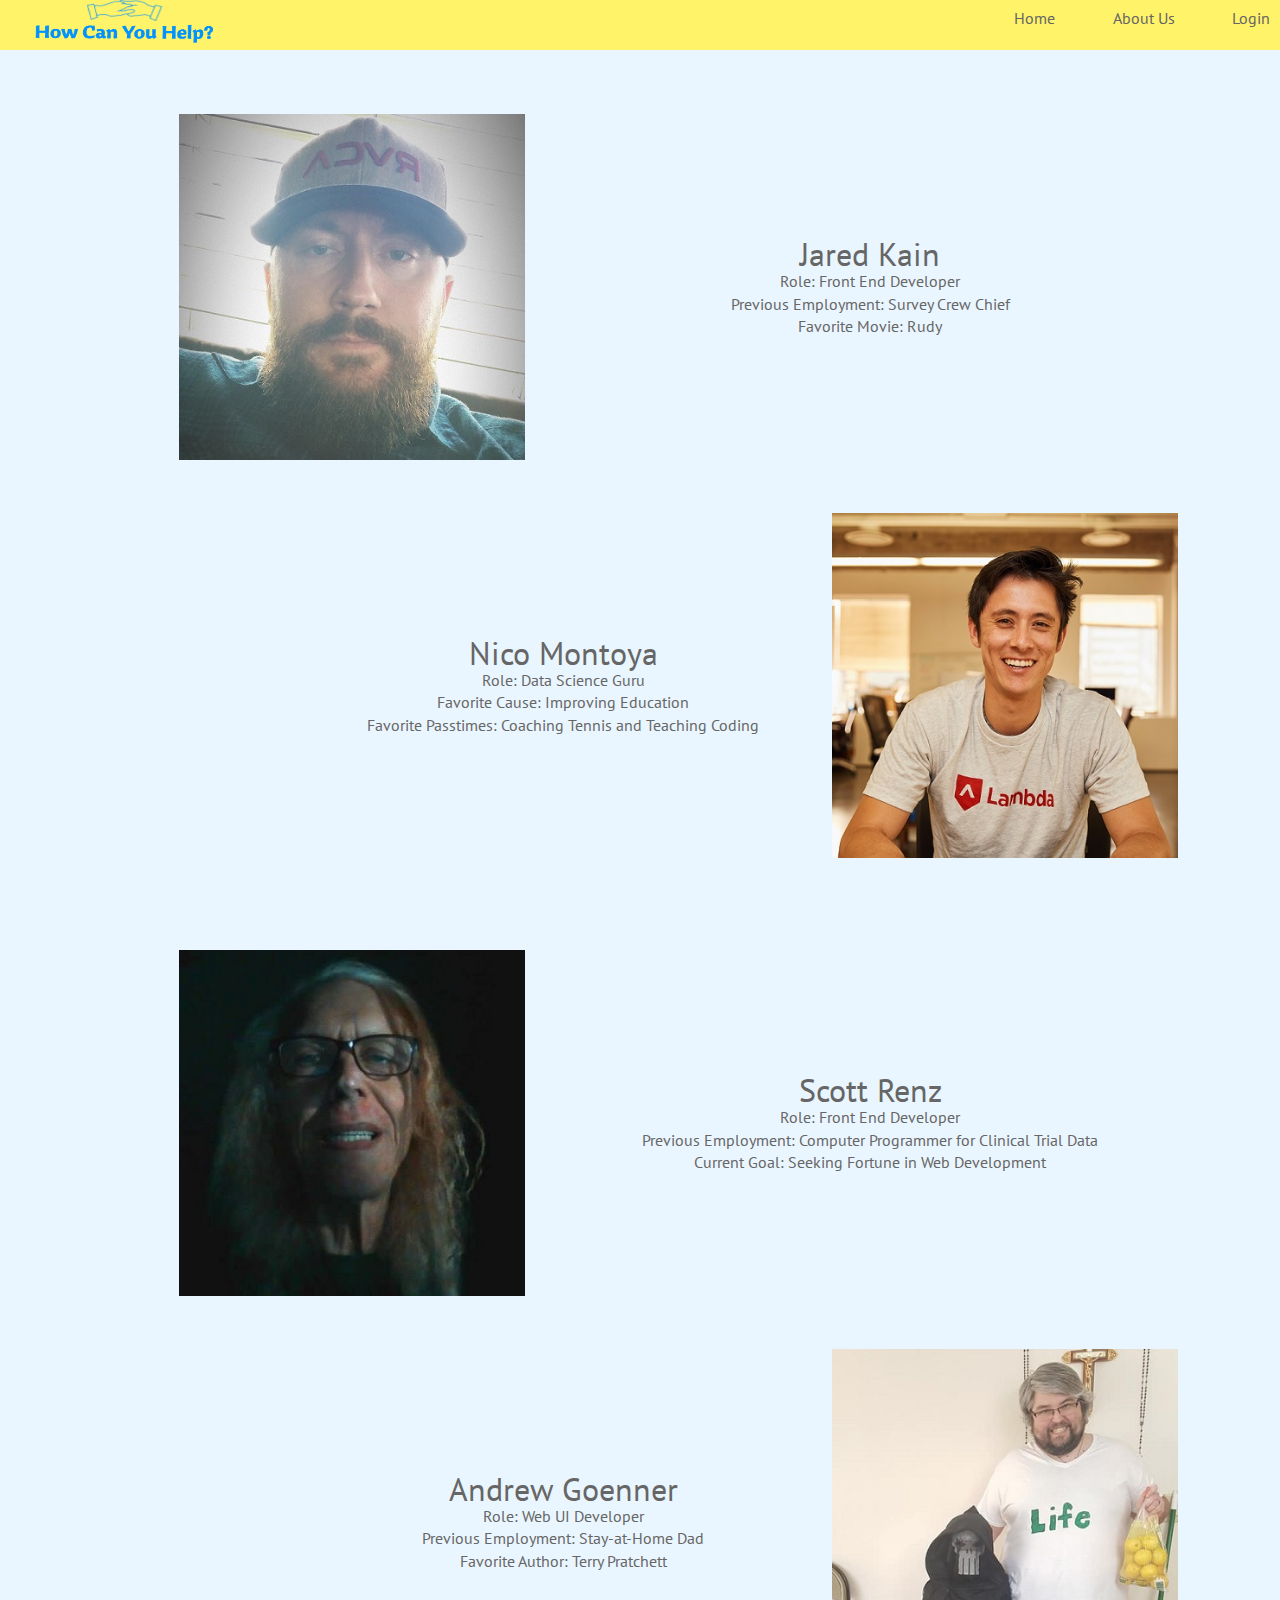
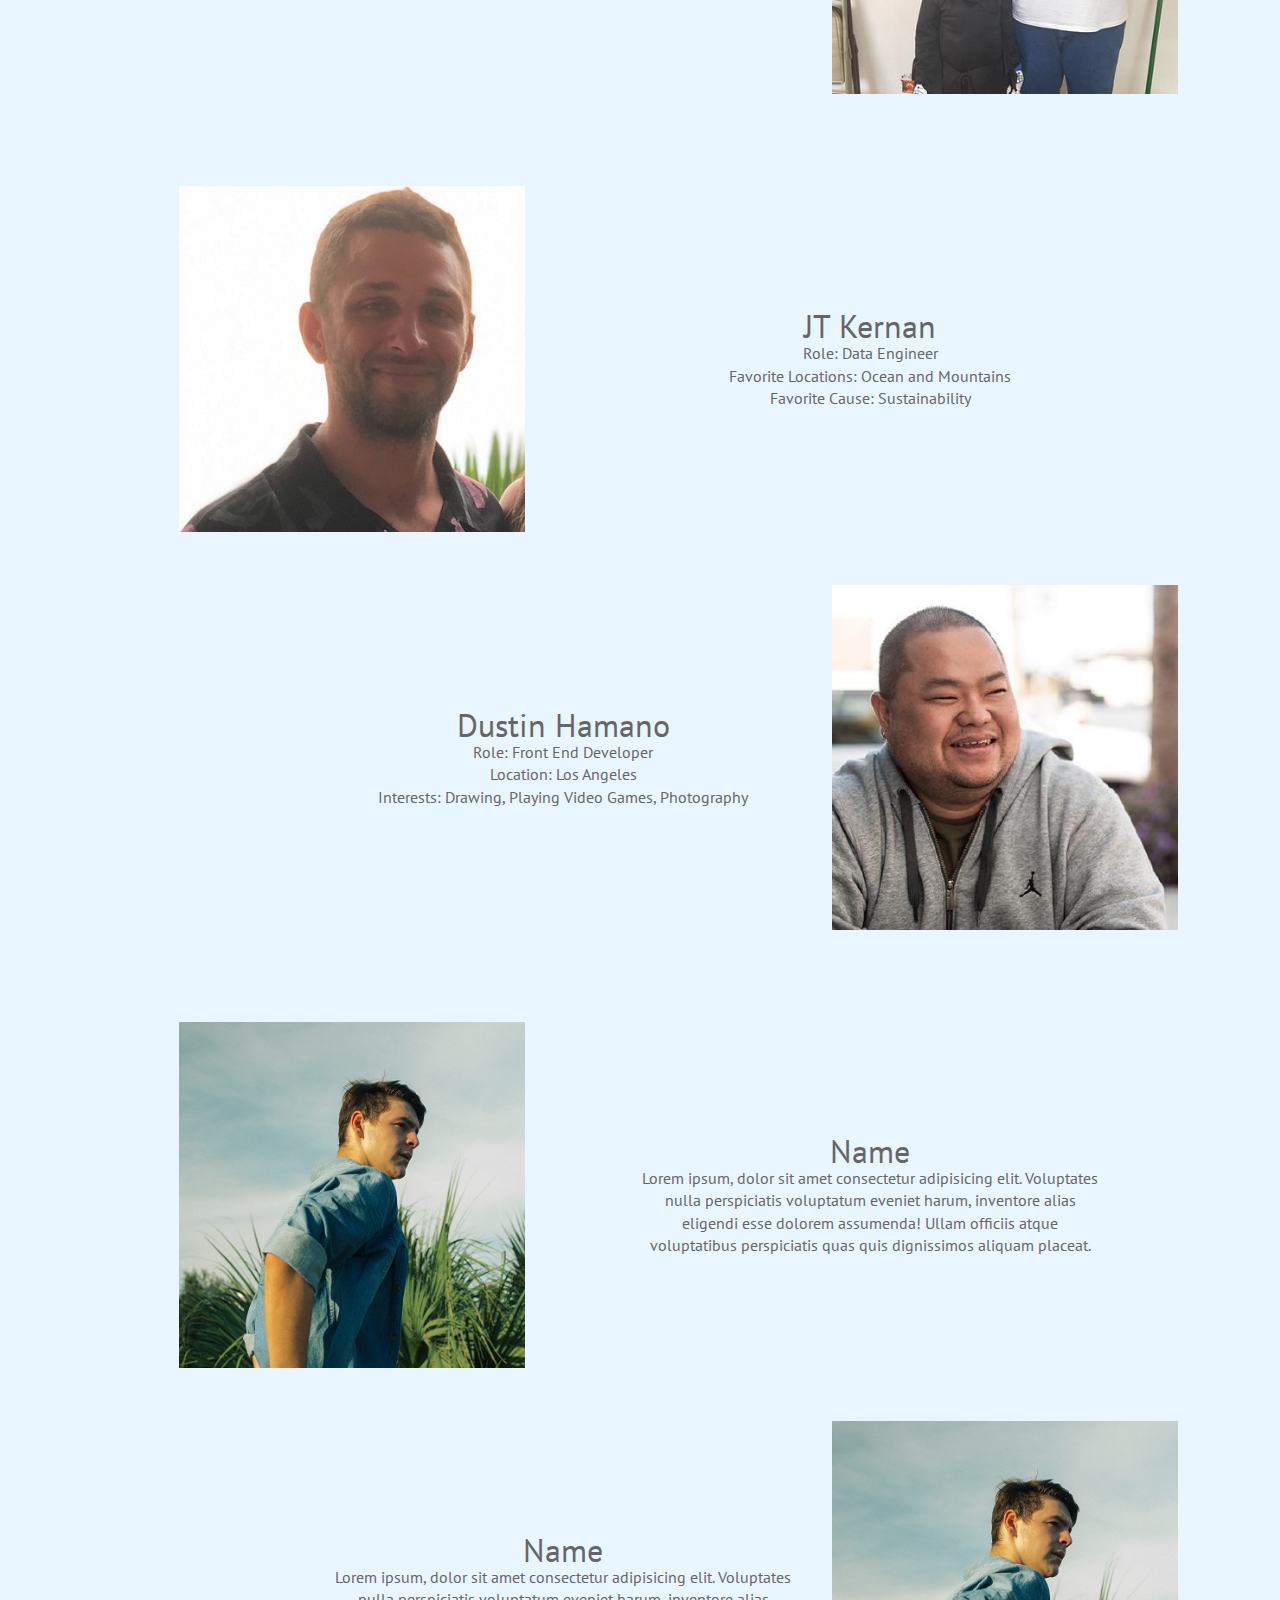
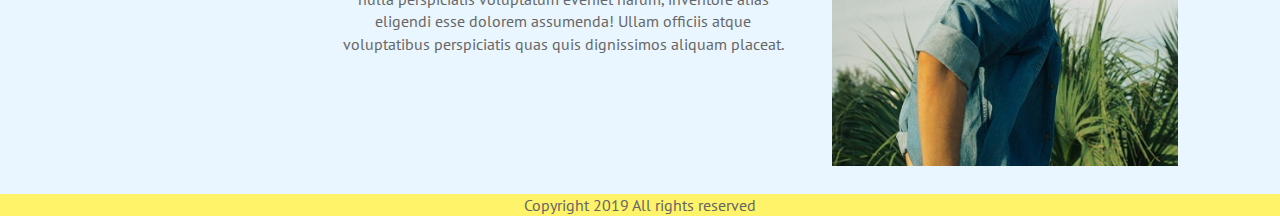
==== aboutus.html @ 99e2cde5 "started replacing the placeholders on the About Us page with team member pics/info" ====
<!DOCTYPE html>
<html lang="en">
    <head>
        <!-- Required meta tags -->
        <meta charset="utf-8">
        <meta name="viewport" content="width=device-width, initial-scale=1.0">
        <title>About Us</title>
        <link href="css/index.css" rel="stylesheet">
        <link href="https://fonts.googleapis.com/css?family=PT+Sans&display=swap" rel="stylesheet">
    </head>

    <body>
        <nav>
            <div class="navlogo">
                <img src = "img/HCYHlogo.png" height ="50" width="250">
            </div>
            <div class="navcontainer">
                <a href = "index.html">Home</a>
                <a href = "aboutus.html">About Us</a>
                <a href = "http://reactjscode.com:3000/">Login</a>
            </div>
        </nav>

        <div class="biocontainer">
            <div class="bio1">
                <div class="bio1pic">
                    <img src = "img/jaredk.jpg">
                </div>

                <div class="bio1-text">
                    <h2>Jared Kain</h2>
                    <p>Role: Front End Developer<br>
                    Previous Employment: Survey Crew Chief<br>
                    Favorite Movie: Rudy</p>
                </div>
            </div>

            <div class="bio2">
                <div class="bio2pic">
                    <img src = "img/nicom.jpg">
                </div>

                <div class="bio2-text">
                    <h2>Nico Montoya</h2>
                    <p>Role: Data Science Guru<br>
                    Favorite Cause: Improving Education<br>
                    Favorite Passtimes: Coaching Tennis and Teaching Coding</p>
                </div>
            </div>

            <div class="bio1">
                <div class="bio1pic">
                    <img src = "img/scottr.jpeg">
                </div>

                <div class="bio1-text">
                    <h2>Scott Renz</h2>
                    <p>Role: Front End Developer<br>
                    Previous Employment: Computer Programmer for Clinical Trial Data<br>
                    Current Goal: Seeking Fortune in Web Development</p>
                </div>
            </div>

            <div class="bio2">
                <div class="bio2pic">
                    <img src = "img/andrewg.jpg">
                </div>

                <div class="bio2-text">
                    <h2>Andrew Goenner</h2>
                    <p>Role: Web UI Developer<br>
                    Previous Employment: Stay-at-Home Dad<br>
                    Favorite Author: Terry Pratchett</p>
                </div>
            </div>

            <div class="bio1">
                <div class="bio1pic">
                    <img src = "img/jtkernan.jpg">
                </div>

                <div class="bio1-text">
                    <h2>JT Kernan</h2>
                    <p>Role: Data Engineer<br>
                    Favorite Locations: Ocean and Mountains<br>
                    Favorite Cause: Sustainability</p>
                </div>
            </div>

            <div class="bio2">
                <div class="bio2pic">
                    <img src = "img/dhamano.jpg">
                </div>

                <div class="bio2-text">
                    <h2>Dustin Hamano</h2>
                    <p>Role: Front End Developer<br>
                    Location: Los Angeles<br>
                    Interests: Drawing, Playing Video Games, Photography</p>
                </div>
            </div>

            <div class="bio1">
                <div class="bio1pic">
                    <img src = "img/protemp.jpg">
                </div>

                <div class="bio1-text">
                    <h2>Name</h2>
                    <p>Lorem ipsum, dolor sit amet consectetur adipisicing elit. Voluptates nulla perspiciatis voluptatum eveniet harum, inventore alias eligendi esse dolorem assumenda! Ullam officiis atque voluptatibus perspiciatis quas quis dignissimos aliquam placeat.</p>
                </div>
            </div>

            <div class="bio2">
                <div class="bio2pic">
                    <img src = "img/protemp.jpg">
                </div>

                <div class="bio2-text">
                    <h2>Name</h2>
                    <p>Lorem ipsum, dolor sit amet consectetur adipisicing elit. Voluptates nulla perspiciatis voluptatum eveniet harum, inventore alias eligendi esse dolorem assumenda! Ullam officiis atque voluptatibus perspiciatis quas quis dignissimos aliquam placeat.</p>
                </div>
            </div>
        </div>

        <footer>
            <p>
                Copyright 2019 All rights reserved
            </p>
        </footer>

    </body>
</html>
---- css/index.css ----
/*font Variables*/
/*Color Variables*/
/* http://meyerweb.com/eric/tools/css/reset/ 
   v2.0 | 20110126
   License: none (public domain)
*/
html,
body,
div,
span,
applet,
object,
iframe,
h1,
h2,
h3,
h4,
h5,
h6,
p,
blockquote,
pre,
a,
abbr,
acronym,
address,
big,
cite,
code,
del,
dfn,
em,
img,
ins,
kbd,
q,
s,
samp,
small,
strike,
strong,
sub,
sup,
tt,
var,
b,
u,
i,
center,
dl,
dt,
dd,
ol,
ul,
li,
fieldset,
form,
label,
legend,
table,
caption,
tbody,
tfoot,
thead,
tr,
th,
td,
article,
aside,
canvas,
details,
embed,
figure,
figcaption,
footer,
header,
hgroup,
menu,
nav,
output,
ruby,
section,
summary,
time,
mark,
audio,
video {
  margin: 0;
  padding: 0;
  border: 0;
  font-size: 100%;
  font: inherit;
  vertical-align: baseline;
}
/* HTML5 display-role reset for older browsers */
article,
aside,
details,
figcaption,
figure,
footer,
header,
hgroup,
menu,
nav,
section {
  display: block;
}
body {
  line-height: 1;
  width: 100%;
}
@media (max-width: 500px) {
  body {
    width: 100%;
  }
}
ol,
ul {
  list-style: none;
}
blockquote,
q {
  quotes: none;
}
blockquote:before,
blockquote:after,
q:before,
q:after {
  content: '';
  content: none;
}
table {
  border-collapse: collapse;
  border-spacing: 0;
}
* {
  box-sizing: border-box;
}
html {
  font-size: 62.5%;
  height: 100%;
}
html,
body {
  font-family: 'PT Sans', sans-serif;
  color: #666666;
}
@media (max-width: 500px) {
  html,
  body {
    width: 100%;
  }
}
h1,
h2,
h3,
h4,
h5 {
  font-family: 'PT Sans', sans-serif;
  color: #666666;
}
h1 {
  font-size: 3.6rem;
}
h2 {
  font-size: 3.2rem;
}
h3 {
  font-size: 2.4rem;
}
p {
  font-size: 1.6rem;
  line-height: 1.4;
}
nav {
  display: flex;
  justify-content: space-between;
  height: 50px;
  width: 100%;
  background: #FFF369;
}
@media (max-width: 800px) {
  nav {
    display: flex;
    justify-content: space-between;
    height: 50px;
    width: 100%;
    background: #FFF369;
  }
}
@media (max-width: 500px) {
  nav {
    display: flex;
    flex-direction: column;
    align-items: center;
    background: #FFF369;
    height: 10%;
    width: 100%;
  }
}
@media (max-width: 800px) {
  nav .navlogo {
    width: 45%;
  }
}
@media (max-width: 500px) {
  nav .navlogo {
    width: 100%;
    align-self: center;
    height: auto;
    max-width: 100%;
  }
  nav .navlogo img {
    width: 100%;
    height: auto;
  }
}
nav .navcontainer {
  display: flex;
  flex-direction: row;
  justify-content: space-between;
  width: 20%;
  margin: 10px;
}
@media (max-width: 800px) {
  nav .navcontainer {
    width: 30%;
  }
}
@media (max-width: 500px) {
  nav .navcontainer {
    width: 100%;
    flex-direction: column;
    align-items: center;
  }
}
nav .navcontainer a {
  justify-content: space-between;
  font-size: 1.6rem;
  text-decoration: none;
  color: #666666;
}
@media (max-width: 500px) {
  nav .navcontainer a {
    border: 1px solid black;
    background: #ff7600;
    width: 40%;
    margin: 3% 0;
    text-align: center;
    font-size: 2rem;
  }
}
.bancontainer {
  display: flex;
  flex-direction: column;
  align-content: flex-start;
  padding: 15% 0 0 0;
  height: 700px;
  background-size: cover;
  background-color: gray;
  background-blend-mode: soft-light;
}
@media (max-width: 500px) {
  .bancontainer {
    padding: 0;
    display: flex;
    flex-direction: column;
    align-content: center;
    height: 75%;
    width: 100%;
    background-size: 100%;
  }
}
.bancontainer .container {
  display: flex;
  flex-direction: column;
  align-self: center;
  width: 40%;
}
@media (max-width: 500px) {
  .bancontainer .container {
    display: flex;
    flex-direction: column;
    align-items: center;
    margin: 40% 0 0 0;
    width: 100%;
  }
}
.bancontainer .container h1 {
  margin: 0 0 2% 0;
  color: #0093ff;
  align-self: center;
}
@media (max-width: 500px) {
  .bancontainer .container h1 {
    width: 100%;
    text-align: center;
  }
}
.bancontainer .container h2 {
  margin: 0 0 2% 0;
  color: #0093ff;
  align-self: center;
}
@media (max-width: 800px) {
  .bancontainer .container h2 {
    text-align: center;
  }
}
@media (max-width: 500px) {
  .bancontainer .container h2 {
    width: 100%;
    text-align: center;
  }
}
.bancontainer .container p {
  margin: 0 0 2% 0;
  color: white;
  align-self: center;
  text-align: center;
}
@media (max-width: 500px) {
  .bancontainer .container p {
    width: 100%;
  }
}
.bancontainer .container .cta-button {
  display: flex;
  flex-direction: row;
  justify-content: center;
}
@media (max-width: 500px) {
  .bancontainer .container .cta-button {
    width: 100%;
  }
}
.bancontainer .container .cta-button button {
  border-radius: 10px;
  width: 50%;
  height: 45px;
  font-size: 1.8rem;
  background: #ff7600;
  color: #FFCE00;
  border: none;
}
@media (max-width: 800px) {
  .bancontainer .container .cta-button button {
    height: auto;
    width: 60%;
  }
}
@media (max-width: 500px) {
  .bancontainer .container .cta-button button {
    width: 50%;
    height: auto;
  }
}
.bancontainer .container .cta-button button:hover {
  background: #FFCE00;
  color: #ff7600;
}
.bottom-content {
  padding: 5% 0 0 0;
  display: flex;
  justify-content: space-between;
  background: #eaf6ff;
}
@media (max-width: 800px) {
  .bottom-content {
    width: 100%;
  }
}
@media (max-width: 500px) {
  .bottom-content {
    margin: 1% 0 0 0;
    width: 100%;
    display: flex;
    flex-direction: column-reverse;
  }
}
.bottom-content .container {
  display: flex;
}
@media (max-width: 500px) {
  .bottom-content .container {
    display: flex;
    flex-direction: column-reverse;
    width: 100%;
    align-items: center;
  }
}
.bottom-content .image {
  width: 45%;
  height: 10%;
  margin: 0 0 0 5%;
}
@media (max-width: 800px) {
  .bottom-content .image {
    height: auto;
    width: 100%;
  }
}
@media (max-width: 500px) {
  .bottom-content .image {
    display: none;
    width: 100%;
  }
}
.bottom-content .bottom-text {
  width: 45%;
  flex-direction: column;
  justify-content: flex-end;
}
@media (max-width: 800px) {
  .bottom-content .bottom-text {
    width: 100%;
  }
}
@media (max-width: 500px) {
  .bottom-content .bottom-text {
    width: 100%;
  }
}
.bottom-content .bottom-text h1 {
  width: 45%;
  margin: 0 0 3% 0;
}
@media (max-width: 800px) {
  .bottom-content .bottom-text h1 {
    width: 100%;
    text-align: center;
  }
}
@media (max-width: 500px) {
  .bottom-content .bottom-text h1 {
    width: 100%;
    text-align: center;
  }
}
.bottom-content .bottom-text p {
  width: 30%;
}
@media (max-width: 800px) {
  .bottom-content .bottom-text p {
    width: 100%;
    text-align: center;
  }
}
@media (max-width: 500px) {
  .bottom-content .bottom-text p {
    width: 100%;
  }
}
.biocontainer {
  width: 100%;
  background: #eaf6ff;
}
@media (max-width: 800px) {
  .biocontainer {
    width: 100%;
  }
}
@media (max-width: 500px) {
  .biocontainer {
    width: 100%;
    margin: 2% 0 0 0;
  }
}
.biocontainer .bio1 {
  justify-content: space-evenly;
  display: flex;
  flex-direction: row;
  flex-wrap: wrap;
  width: 100%;
  padding: 5% 5% 2% 5%;
}
.biocontainer .bio1 h2 {
  text-align: center;
  width: 100%;
}
.biocontainer .bio1 p {
  text-align: center;
  width: 100%;
}
.biocontainer .bio1 img {
  width: 100%;
  height: auto;
}
@media (max-width: 800px) {
  .biocontainer .bio1 {
    width: 100%;
    display: flex;
    flex-direction: row;
  }
  .biocontainer .bio1 h2 {
    text-align: center;
    width: 100%;
  }
  .biocontainer .bio1 p {
    text-align: center;
    width: 100%;
  }
  .biocontainer .bio1 img {
    width: 100%;
    height: auto;
  }
}
@media (max-width: 500px) {
  .biocontainer .bio1 {
    display: flex;
    flex-direction: column;
    width: 100%;
    padding: 0 0 3% 0;
    margin: 0 0 7% 0;
    border-bottom: 1px solid #ff7600;
  }
  .biocontainer .bio1 h2 {
    text-align: center;
    width: 100%;
  }
  .biocontainer .bio1 p {
    text-align: center;
    width: 100%;
  }
  .biocontainer .bio1 img {
    width: 100%;
    height: auto;
  }
}
.biocontainer .bio1 .bio1pic {
  width: 30%;
}
@media (max-width: 800px) {
  .biocontainer .bio1 .bio1pic {
    width: 30%;
    height: auto;
    margin: 0 5% 0 0;
  }
}
@media (max-width: 500px) {
  .biocontainer .bio1 .bio1pic {
    width: 100%;
    height: auto;
    max-width: 100%;
  }
}
.biocontainer .bio1 .bio1-text {
  margin: 0 0 0 0;
  width: 40%;
  align-self: center;
}
@media (max-width: 800px) {
  .biocontainer .bio1 .bio1-text {
    width: 50%;
    margin: 0;
  }
}
@media (max-width: 500px) {
  .biocontainer .bio1 .bio1-text {
    width: 95%;
    margin: 0;
  }
}
.biocontainer .bio2 {
  display: flex;
  justify-content: space-evenly;
  flex-direction: row-reverse;
  flex-wrap: wrap;
  width: 100%;
  padding: 2% 5% 2% 5%;
}
.biocontainer .bio2 h2 {
  text-align: center;
  width: 100%;
}
.biocontainer .bio2 p {
  text-align: center;
  width: 100%;
}
.biocontainer .bio2 img {
  width: 100%;
  height: auto;
}
@media (max-width: 800px) {
  .biocontainer .bio2 {
    width: 100%;
    display: flex;
  }
  .biocontainer .bio2 h2 {
    text-align: center;
    width: 100%;
  }
  .biocontainer .bio2 p {
    text-align: center;
    width: 100%;
  }
  .biocontainer .bio2 img {
    width: 100%;
    height: auto;
  }
}
@media (max-width: 500px) {
  .biocontainer .bio2 {
    display: flex;
    flex-direction: column;
    width: 100%;
    padding: 0 0 3% 0;
    margin: 0 0 7% 0;
    border-bottom: 1px solid #ff7600;
  }
  .biocontainer .bio2 h2 {
    text-align: center;
    width: 100%;
  }
  .biocontainer .bio2 p {
    text-align: center;
    width: 100%;
  }
  .biocontainer .bio2 img {
    width: 100%;
    height: auto;
  }
}
.biocontainer .bio2 .bio2pic {
  width: 30%;
}
@media (max-width: 800px) {
  .biocontainer .bio2 .bio2pic {
    width: 30%;
    height: auto;
  }
}
@media (max-width: 500px) {
  .biocontainer .bio2 .bio2pic {
    width: 100%;
    align-items: center;
    height: auto;
    max-width: 100%;
  }
}
.biocontainer .bio2 .bio2-text {
  margin: 0 0 0 20%;
  width: 40%;
  align-self: center;
}
@media (max-width: 800px) {
  .biocontainer .bio2 .bio2-text {
    width: 50%;
    margin: 0;
  }
}
@media (max-width: 500px) {
  .biocontainer .bio2 .bio2-text {
    width: 100%;
    align-self: center;
    margin: 0;
  }
}
footer {
  display: flex;
  justify-content: center;
  background-color: #FFF369;
}
@media (max-width: 800px) {
  footer {
    width: 100%;
  }
}
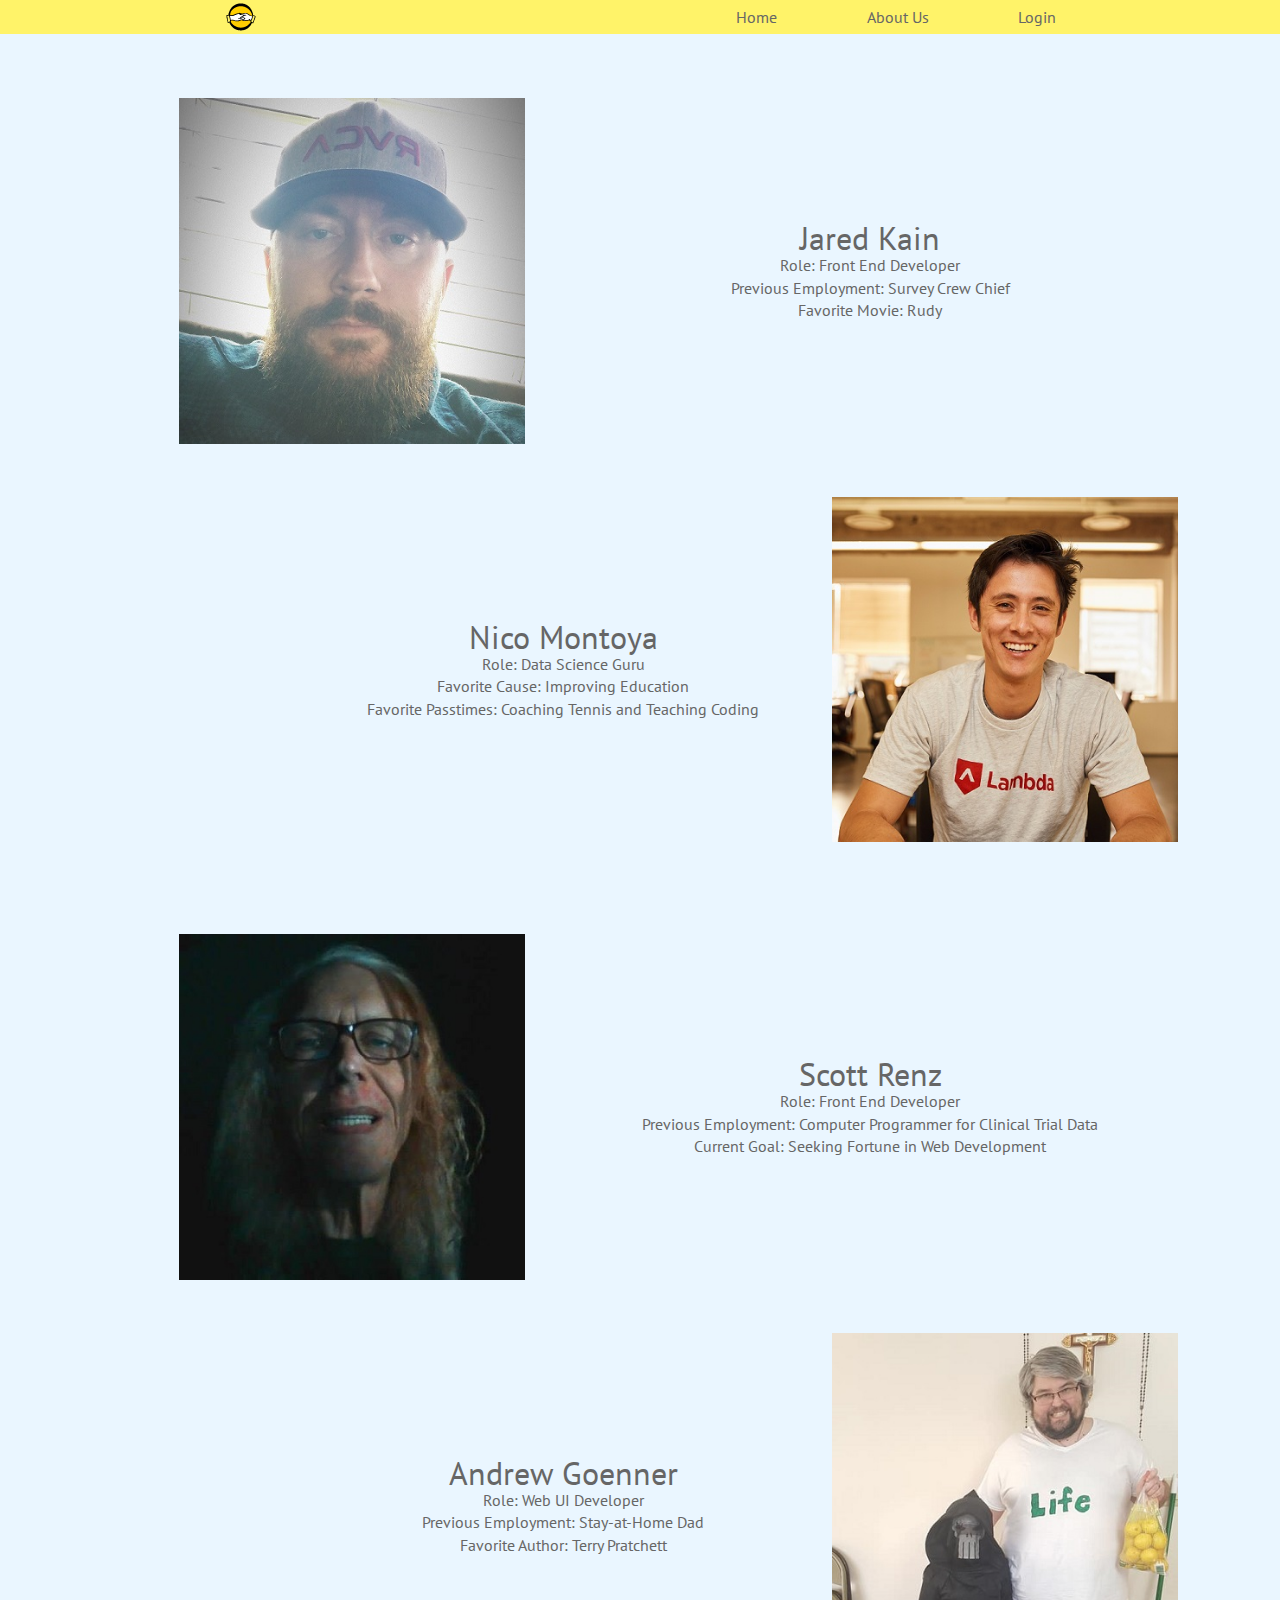
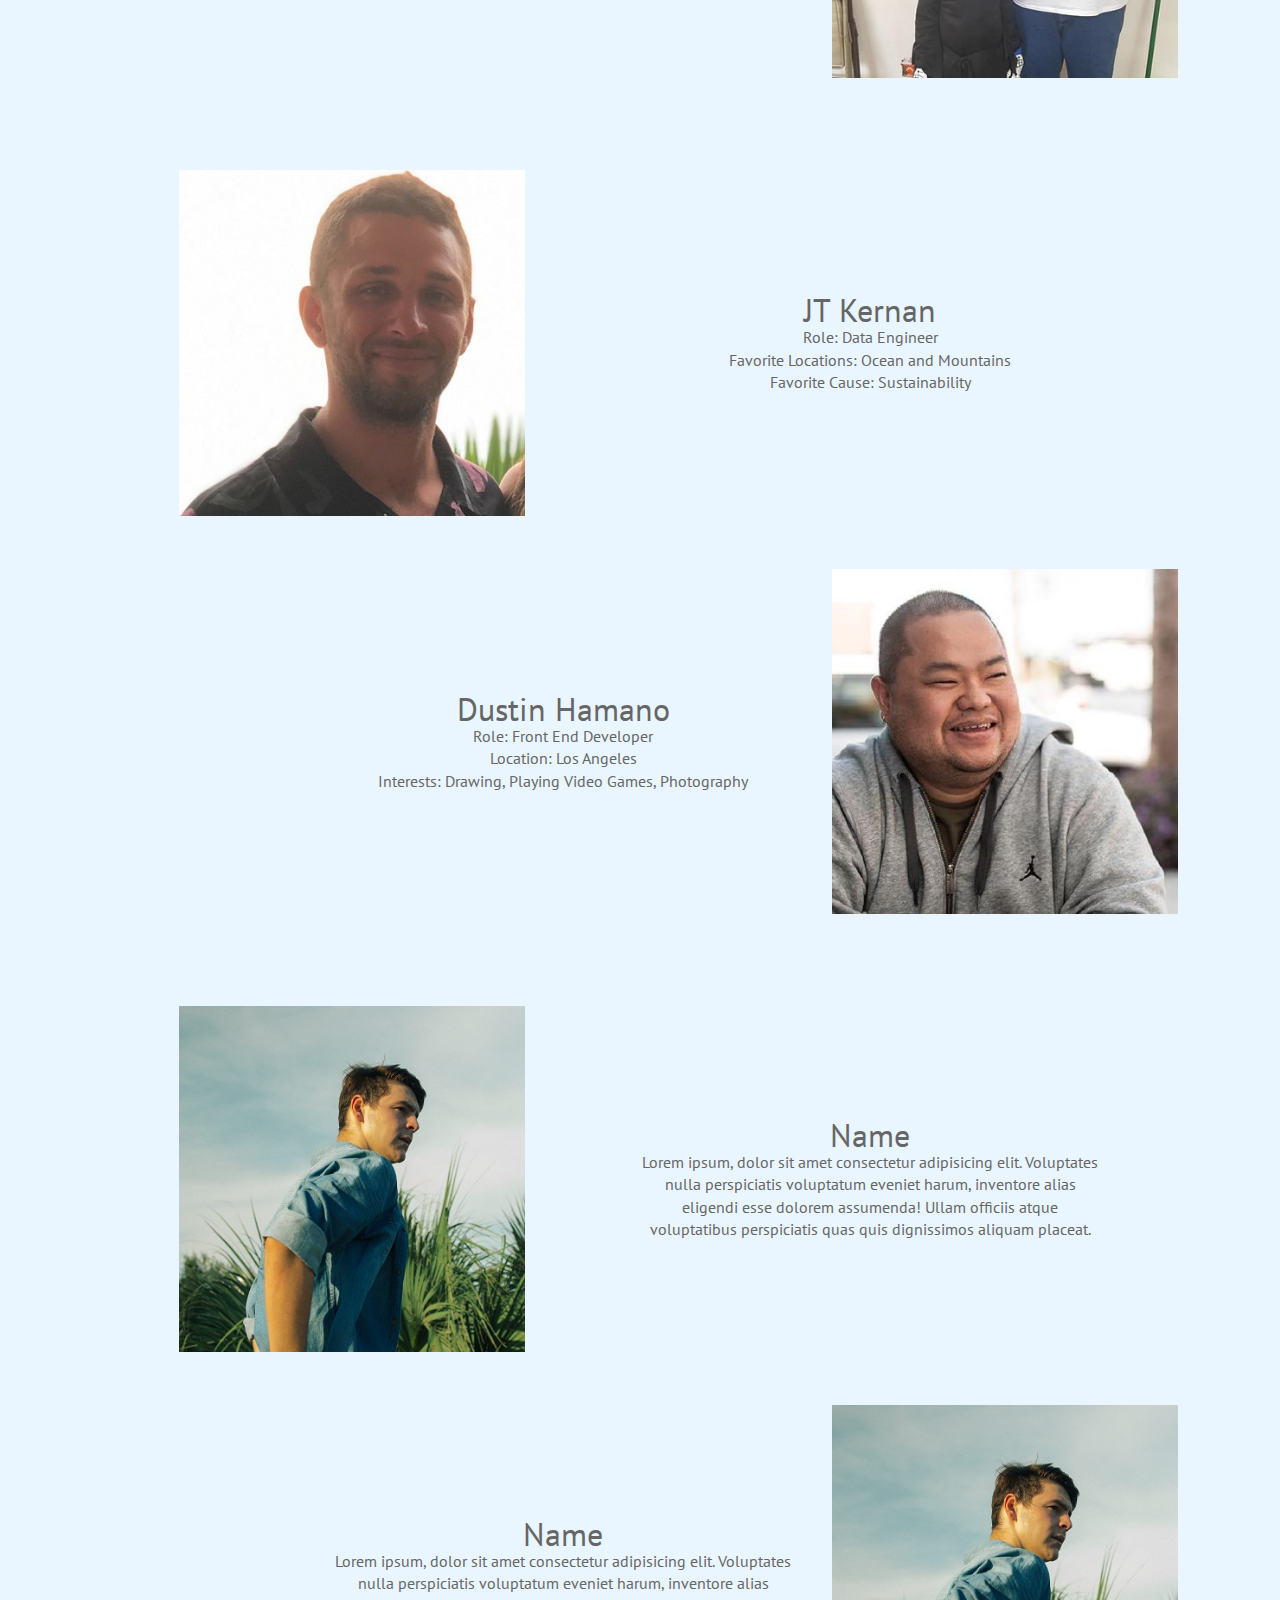
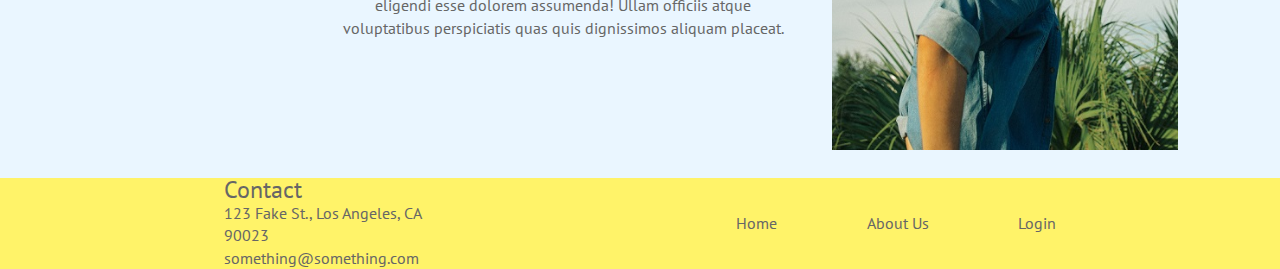
==== commit 517b80ab: "altered landing page to remove custom text and replace with logo, fixed code so everything still wor" ====
--- a/aboutus.html
+++ b/aboutus.html
@@ -12,7 +12,7 @@
     <body>
         <nav>
             <div class="navlogo">
-                <img src = "img/HCYHlogo.png" height ="50" width="250">
+                    <img src = "img/howcanyouhelp-logo-32x32.png">
             </div>
             <div class="navcontainer">
                 <a href = "index.html">Home</a>
@@ -124,9 +124,19 @@
         </div>
 
         <footer>
-            <p>
-                Copyright 2019 All rights reserved
-            </p>
+            <div class="contact">
+                <h3>Contact</h3>
+                <p>123 Fake St., Los Angeles, CA<br>
+                90023<br>
+                something@something.com</p>
+            </div>
+
+            <div class="footernav">
+                    <a href = "index.html">Home</a>
+                    <a href = "aboutus.html">About Us</a>
+                    <a href = "http://reactjscode.com:3000/">Login</a>
+            </div>
+            
         </footer>
 
     </body>
--- a/css/index.css
+++ b/css/index.css
@@ -174,88 +174,62 @@
   line-height: 1.4;
 }
 nav {
+  width: 100%;
+  display: flex;
+  justify-content: center;
+  background-color: #FFF369;
+}
+@media (max-width: 800px) {
+  nav {
+    width: 100%;
+  }
+}
+@media (max-width: 500px) {
+  nav {
+    width: 100%;
+  }
+}
+nav .navlogo {
+  width: 40%;
+}
+nav .navcontainer {
   display: flex;
   justify-content: space-between;
-  height: 50px;
-  width: 100%;
-  background: #FFF369;
-}
-@media (max-width: 800px) {
-  nav {
-    display: flex;
-    justify-content: space-between;
-    height: 50px;
-    width: 100%;
-    background: #FFF369;
-  }
-}
-@media (max-width: 500px) {
-  nav {
-    display: flex;
+  align-self: center;
+  width: 25%;
+}
+@media (max-width: 500px) {
+}
+@media (max-width: 500px) and (max-width: 500px) {
+  nav .navcontainer {
+    width: 100%;
     flex-direction: column;
     align-items: center;
-    background: #FFF369;
-    height: 10%;
-    width: 100%;
-  }
-}
-@media (max-width: 800px) {
-  nav .navlogo {
-    width: 45%;
-  }
-}
-@media (max-width: 500px) {
-  nav .navlogo {
-    width: 100%;
-    align-self: center;
-    height: auto;
-    max-width: 100%;
-  }
-  nav .navlogo img {
-    width: 100%;
-    height: auto;
-  }
-}
-nav .navcontainer {
-  display: flex;
-  flex-direction: row;
-  justify-content: space-between;
-  width: 20%;
-  margin: 10px;
-}
-@media (max-width: 800px) {
-  nav .navcontainer {
-    width: 30%;
-  }
-}
-@media (max-width: 500px) {
-  nav .navcontainer {
-    width: 100%;
-    flex-direction: column;
-    align-items: center;
   }
 }
 nav .navcontainer a {
-  justify-content: space-between;
   font-size: 1.6rem;
   text-decoration: none;
   color: #666666;
+  height: 50%;
+  text-align: center;
 }
 @media (max-width: 500px) {
   nav .navcontainer a {
     border: 1px solid black;
     background: #ff7600;
     width: 40%;
-    margin: 3% 0;
+    margin: 3% 0 3% 10%;
     text-align: center;
     font-size: 2rem;
+    align-self: flex-start;
   }
 }
 .bancontainer {
   display: flex;
   flex-direction: column;
   align-content: flex-start;
-  padding: 15% 0 0 0;
+  padding: 0 0 0 0;
   height: 700px;
   background-size: cover;
   background-color: gray;
@@ -287,31 +261,24 @@
     width: 100%;
   }
 }
-.bancontainer .container h1 {
-  margin: 0 0 2% 0;
-  color: #0093ff;
+.bancontainer .container img {
+  margin: 2% 0;
+  width: 70%;
+  max-width: 100%;
+  height: auto;
   align-self: center;
 }
-@media (max-width: 500px) {
-  .bancontainer .container h1 {
-    width: 100%;
-    text-align: center;
-  }
-}
-.bancontainer .container h2 {
-  margin: 0 0 2% 0;
-  color: #0093ff;
-  align-self: center;
-}
-@media (max-width: 800px) {
-  .bancontainer .container h2 {
-    text-align: center;
-  }
-}
-@media (max-width: 500px) {
-  .bancontainer .container h2 {
-    width: 100%;
-    text-align: center;
+@media (max-width: 800px) {
+  .bancontainer .container img {
+    width: 100%;
+    align-self: center;
+  }
+}
+@media (max-width: 500px) {
+  .bancontainer .container img {
+    width: 70%;
+    height: auto;
+    margin: 0;
   }
 }
 .bancontainer .container p {
@@ -365,6 +332,7 @@
   display: flex;
   justify-content: space-between;
   background: #eaf6ff;
+  width: 100%;
 }
 @media (max-width: 800px) {
   .bottom-content {
@@ -373,7 +341,7 @@
 }
 @media (max-width: 500px) {
   .bottom-content {
-    margin: 1% 0 0 0;
+    margin: 0 0 0 0;
     width: 100%;
     display: flex;
     flex-direction: column-reverse;
@@ -399,6 +367,7 @@
   .bottom-content .image {
     height: auto;
     width: 100%;
+    max-width: 100%;
   }
 }
 @media (max-width: 500px) {
@@ -407,8 +376,18 @@
     width: 100%;
   }
 }
+.bottom-content .image img {
+  height: auto;
+  width: 80%;
+}
+@media (max-width: 800px) {
+  .bottom-content .image img {
+    height: auto;
+    width: 100%;
+  }
+}
 .bottom-content .bottom-text {
-  width: 45%;
+  width: 50%;
   flex-direction: column;
   justify-content: flex-end;
 }
@@ -423,6 +402,7 @@
   }
 }
 .bottom-content .bottom-text h1 {
+  border-bottom: 1px solid #666666;
   width: 45%;
   margin: 0 0 3% 0;
 }
@@ -439,7 +419,7 @@
   }
 }
 .bottom-content .bottom-text p {
-  width: 30%;
+  width: 50%;
 }
 @media (max-width: 800px) {
   .bottom-content .bottom-text p {
@@ -450,6 +430,7 @@
 @media (max-width: 500px) {
   .bottom-content .bottom-text p {
     width: 100%;
+    text-align: center;
   }
 }
 .biocontainer {
@@ -658,6 +639,7 @@
   }
 }
 footer {
+  width: 100%;
   display: flex;
   justify-content: center;
   background-color: #FFF369;
@@ -667,3 +649,43 @@
     width: 100%;
   }
 }
+@media (max-width: 500px) {
+  footer {
+    width: 100%;
+  }
+}
+footer .contact {
+  width: 40%;
+}
+@media (max-width: 500px) {
+  footer .contact {
+    width: 100%;
+    display: flex;
+    flex-direction: column;
+    align-items: center;
+  }
+  footer .contact h3 {
+    text-align: left;
+  }
+  footer .contact p {
+    word-wrap: break-word;
+  }
+}
+footer .footernav {
+  display: flex;
+  justify-content: space-between;
+  align-self: center;
+  width: 25%;
+}
+@media (max-width: 500px) {
+  footer .footernav {
+    display: none;
+  }
+}
+footer .footernav a {
+  font-size: 1.6rem;
+  text-decoration: none;
+  color: #666666;
+  height: 50%;
+  text-align: center;
+}
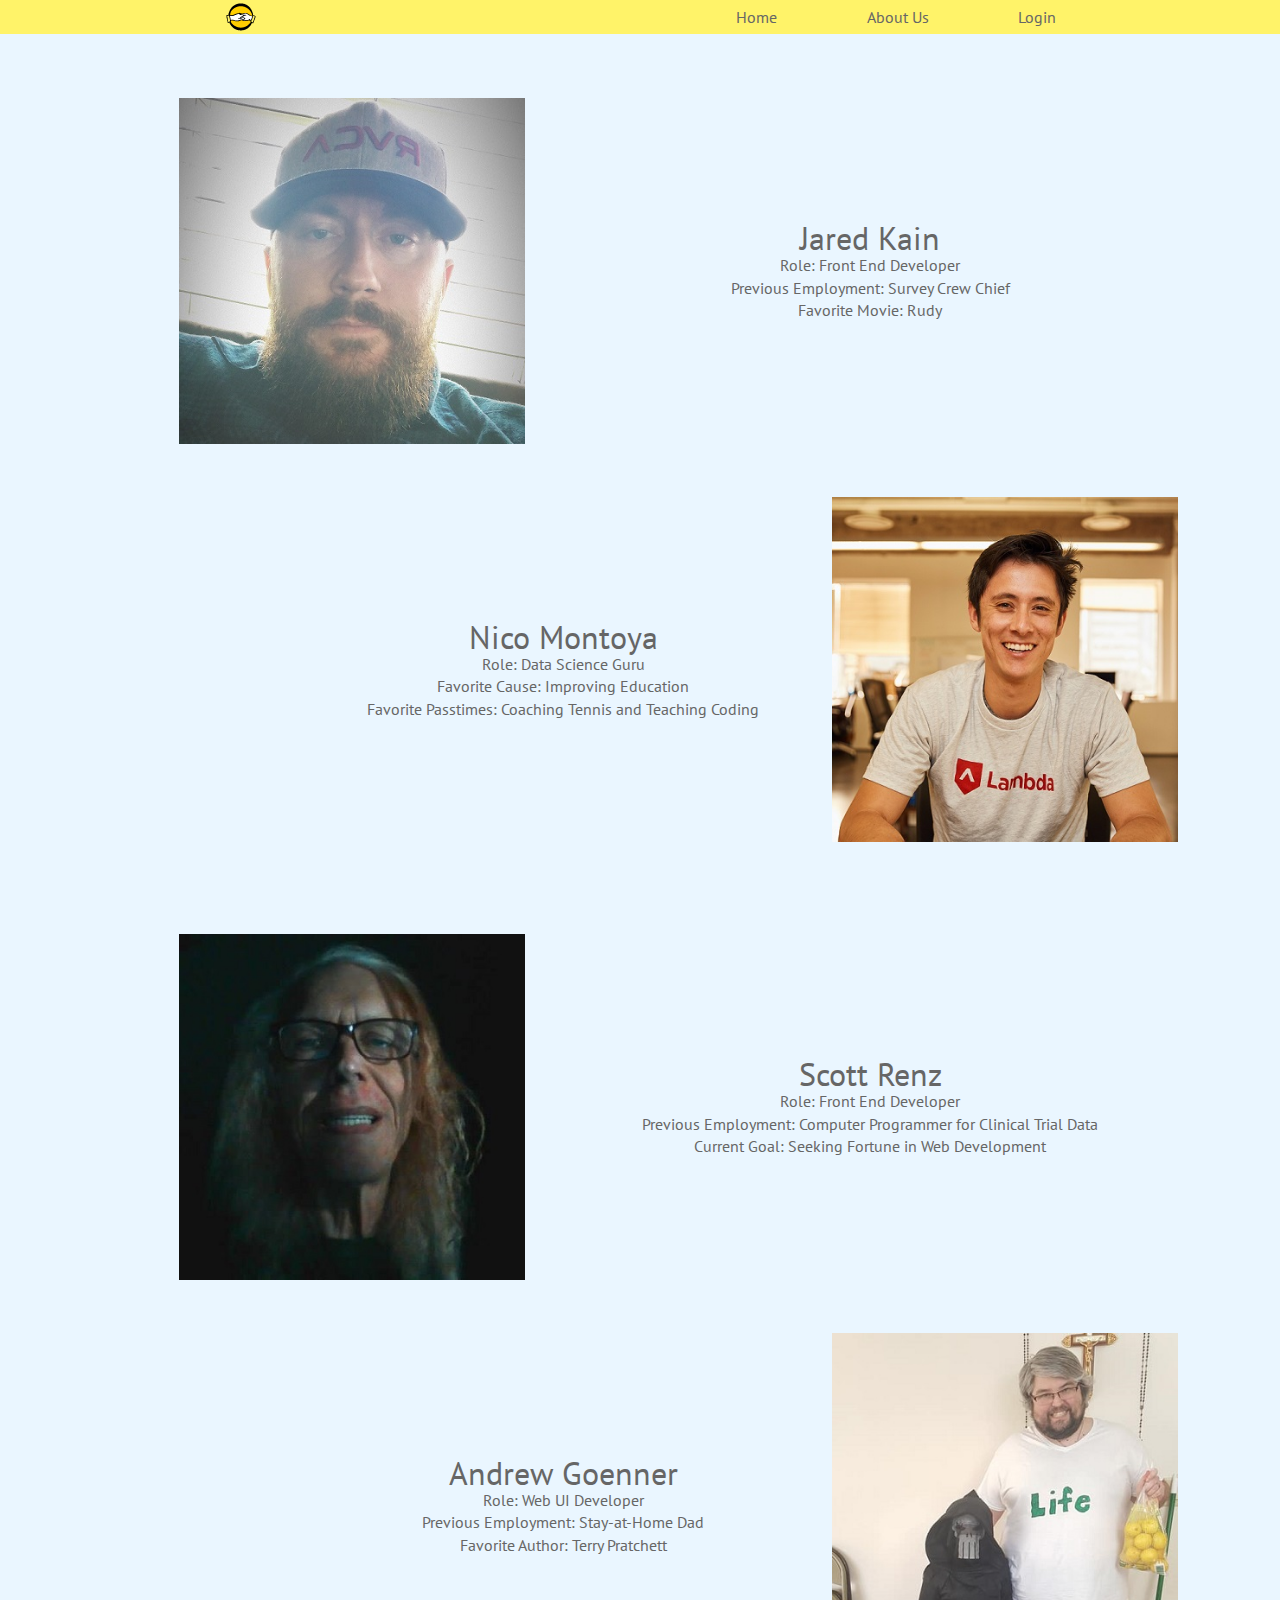
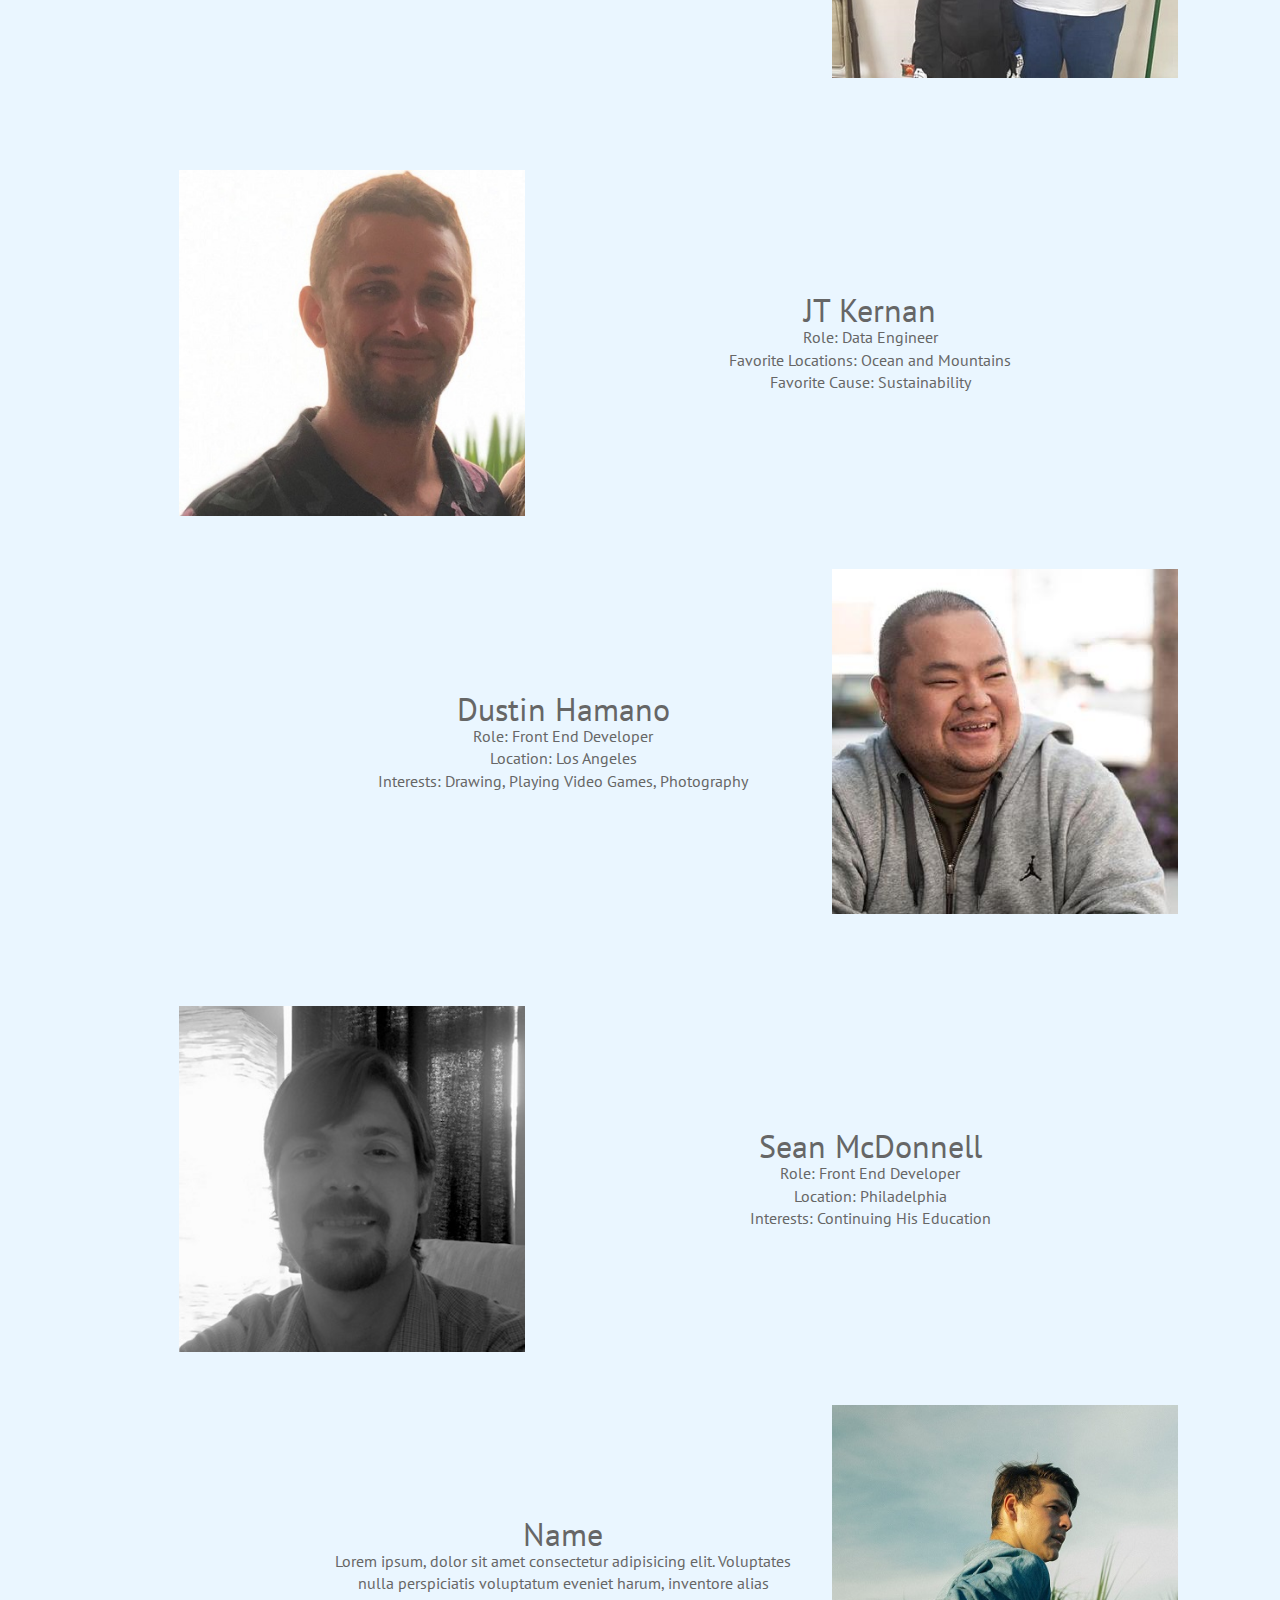
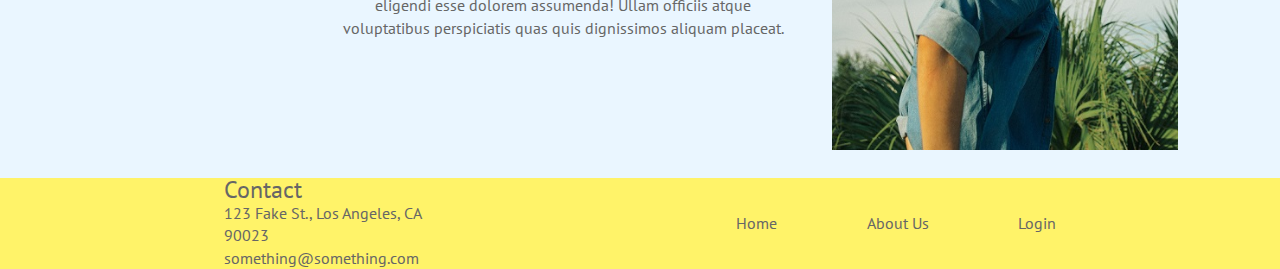
==== commit 8cf21a20: "added another team member to About Us'" ====
--- a/aboutus.html
+++ b/aboutus.html
@@ -102,12 +102,14 @@
 
             <div class="bio1">
                 <div class="bio1pic">
-                    <img src = "img/protemp.jpg">
+                    <img src = "img/seanm.jpeg">
                 </div>
 
                 <div class="bio1-text">
-                    <h2>Name</h2>
-                    <p>Lorem ipsum, dolor sit amet consectetur adipisicing elit. Voluptates nulla perspiciatis voluptatum eveniet harum, inventore alias eligendi esse dolorem assumenda! Ullam officiis atque voluptatibus perspiciatis quas quis dignissimos aliquam placeat.</p>
+                    <h2>Sean McDonnell</h2>
+                    <p>Role: Front End Developer<br>
+                    Location: Philadelphia<br>
+                Interests: Continuing His Education</p>
                 </div>
             </div>
 
--- a/css/index.css
+++ b/css/index.css
@@ -527,7 +527,7 @@
   }
 }
 .biocontainer .bio1 .bio1-text {
-  margin: 0 0 0 0;
+  margin: 0;
   width: 40%;
   align-self: center;
 }
@@ -663,9 +663,6 @@
     display: flex;
     flex-direction: column;
     align-items: center;
-  }
-  footer .contact h3 {
-    text-align: left;
   }
   footer .contact p {
     word-wrap: break-word;
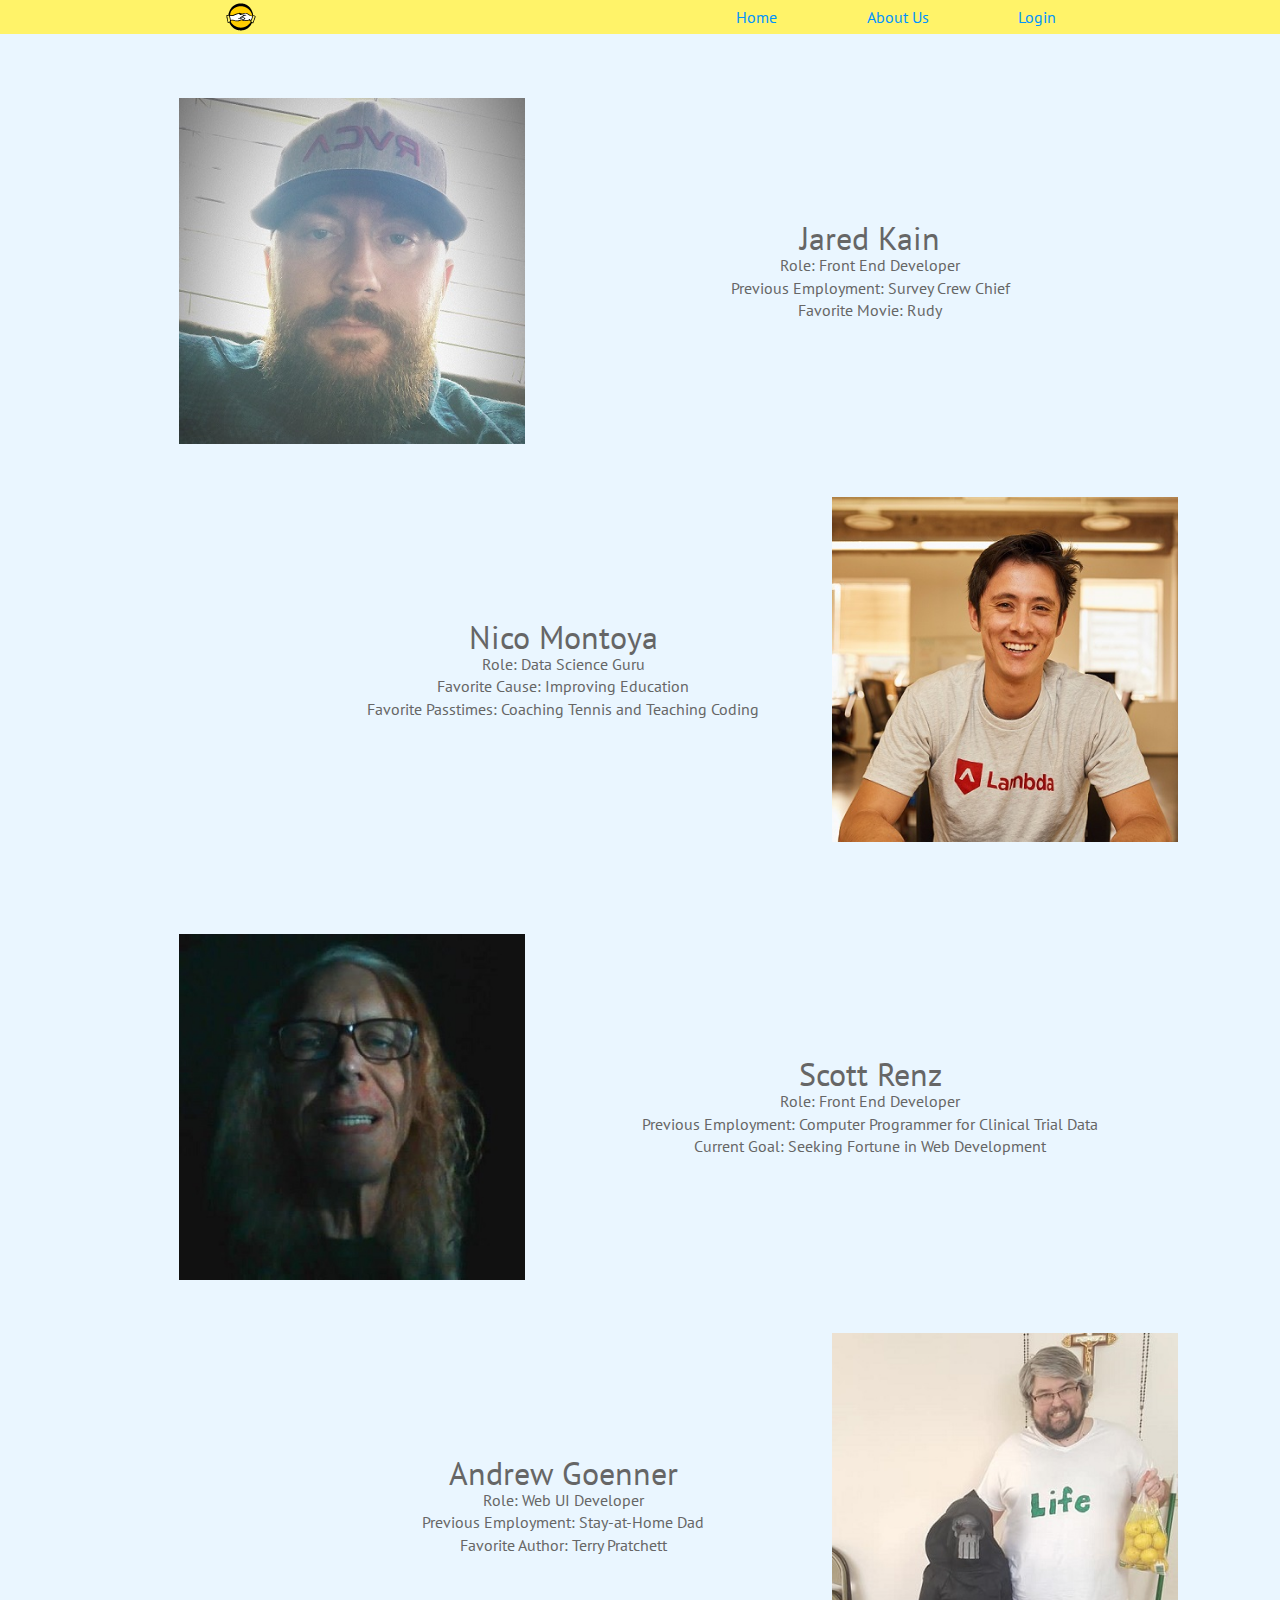
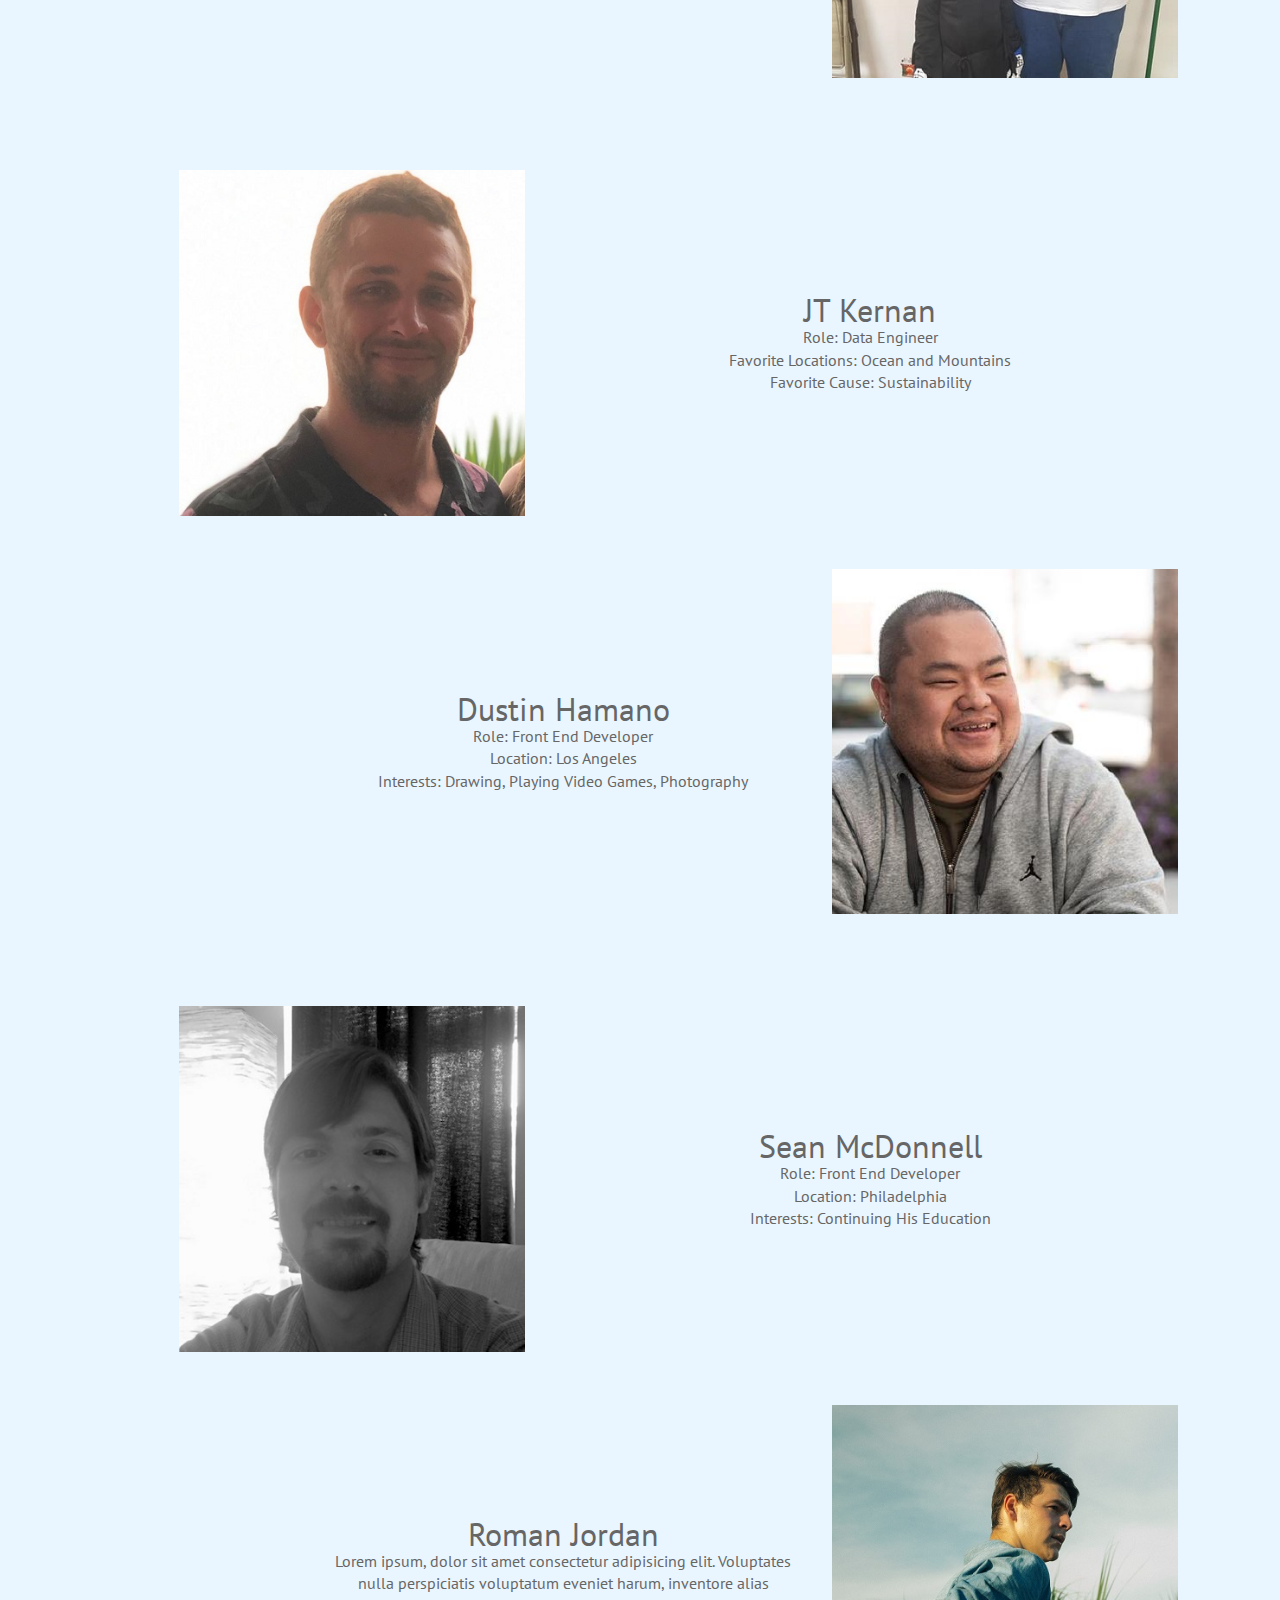
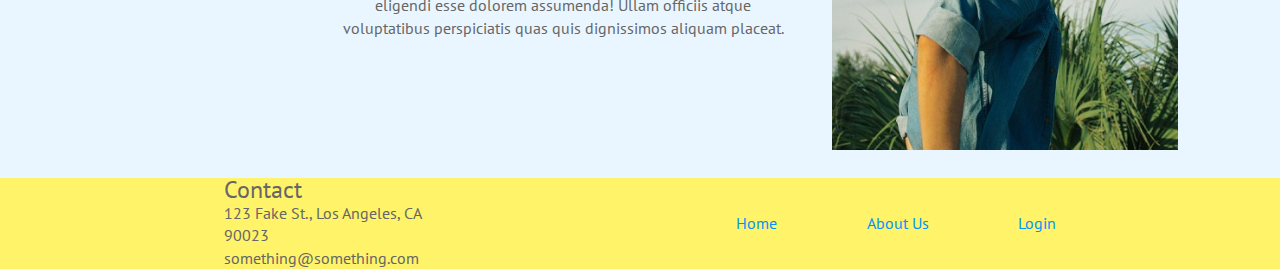
==== commit 617c9a04: "corrected link color in header and nav bar, as well as made email address clickable" ====
--- a/aboutus.html
+++ b/aboutus.html
@@ -119,7 +119,7 @@
                 </div>
 
                 <div class="bio2-text">
-                    <h2>Name</h2>
+                    <h2>Roman Jordan</h2>
                     <p>Lorem ipsum, dolor sit amet consectetur adipisicing elit. Voluptates nulla perspiciatis voluptatum eveniet harum, inventore alias eligendi esse dolorem assumenda! Ullam officiis atque voluptatibus perspiciatis quas quis dignissimos aliquam placeat.</p>
                 </div>
             </div>
--- a/css/index.css
+++ b/css/index.css
@@ -188,6 +188,9 @@
   nav {
     width: 100%;
   }
+  nav .navlogo {
+    display: none;
+  }
 }
 nav .navlogo {
   width: 40%;
@@ -199,8 +202,6 @@
   width: 25%;
 }
 @media (max-width: 500px) {
-}
-@media (max-width: 500px) and (max-width: 500px) {
   nav .navcontainer {
     width: 100%;
     flex-direction: column;
@@ -208,9 +209,9 @@
   }
 }
 nav .navcontainer a {
+  color: #0093ff;
   font-size: 1.6rem;
   text-decoration: none;
-  color: #666666;
   height: 50%;
   text-align: center;
 }
@@ -219,10 +220,10 @@
     border: 1px solid black;
     background: #ff7600;
     width: 40%;
-    margin: 3% 0 3% 10%;
+    margin: 3% 0 3% 0;
     text-align: center;
     font-size: 2rem;
-    align-self: flex-start;
+    align-self: center;
   }
 }
 .bancontainer {
@@ -456,18 +457,6 @@
   width: 100%;
   padding: 5% 5% 2% 5%;
 }
-.biocontainer .bio1 h2 {
-  text-align: center;
-  width: 100%;
-}
-.biocontainer .bio1 p {
-  text-align: center;
-  width: 100%;
-}
-.biocontainer .bio1 img {
-  width: 100%;
-  height: auto;
-}
 @media (max-width: 800px) {
   .biocontainer .bio1 {
     width: 100%;
@@ -508,6 +497,18 @@
     width: 100%;
     height: auto;
   }
+}
+.biocontainer .bio1 h2 {
+  text-align: center;
+  width: 100%;
+}
+.biocontainer .bio1 p {
+  text-align: center;
+  width: 100%;
+}
+.biocontainer .bio1 img {
+  width: 100%;
+  height: auto;
 }
 .biocontainer .bio1 .bio1pic {
   width: 30%;
@@ -551,18 +552,6 @@
   width: 100%;
   padding: 2% 5% 2% 5%;
 }
-.biocontainer .bio2 h2 {
-  text-align: center;
-  width: 100%;
-}
-.biocontainer .bio2 p {
-  text-align: center;
-  width: 100%;
-}
-.biocontainer .bio2 img {
-  width: 100%;
-  height: auto;
-}
 @media (max-width: 800px) {
   .biocontainer .bio2 {
     width: 100%;
@@ -602,6 +591,18 @@
     width: 100%;
     height: auto;
   }
+}
+.biocontainer .bio2 h2 {
+  text-align: center;
+  width: 100%;
+}
+.biocontainer .bio2 p {
+  text-align: center;
+  width: 100%;
+}
+.biocontainer .bio2 img {
+  width: 100%;
+  height: auto;
 }
 .biocontainer .bio2 .bio2pic {
   width: 30%;
@@ -668,6 +669,9 @@
     word-wrap: break-word;
   }
 }
+footer .contact a {
+  font-size: 1.6rem;
+}
 footer .footernav {
   display: flex;
   justify-content: space-between;
@@ -682,7 +686,7 @@
 footer .footernav a {
   font-size: 1.6rem;
   text-decoration: none;
-  color: #666666;
+  color: #0093ff;
   height: 50%;
   text-align: center;
 }
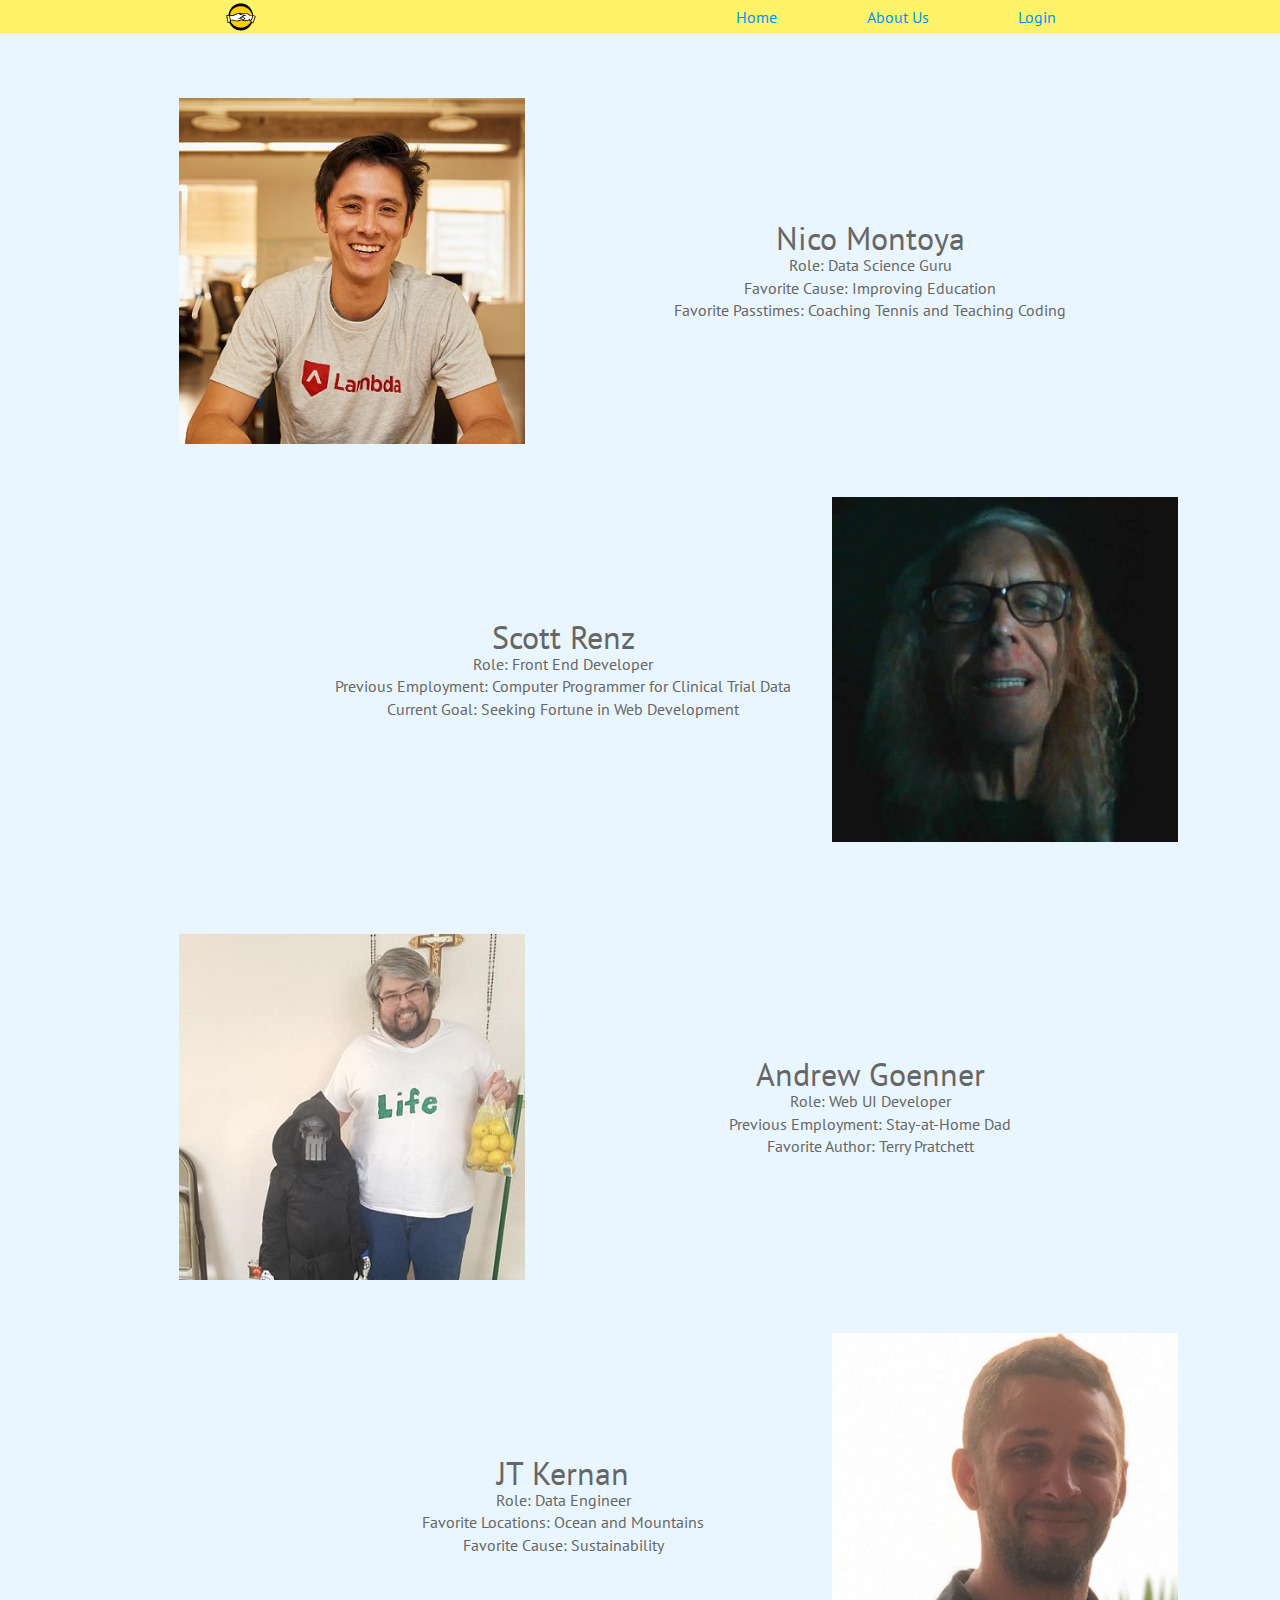
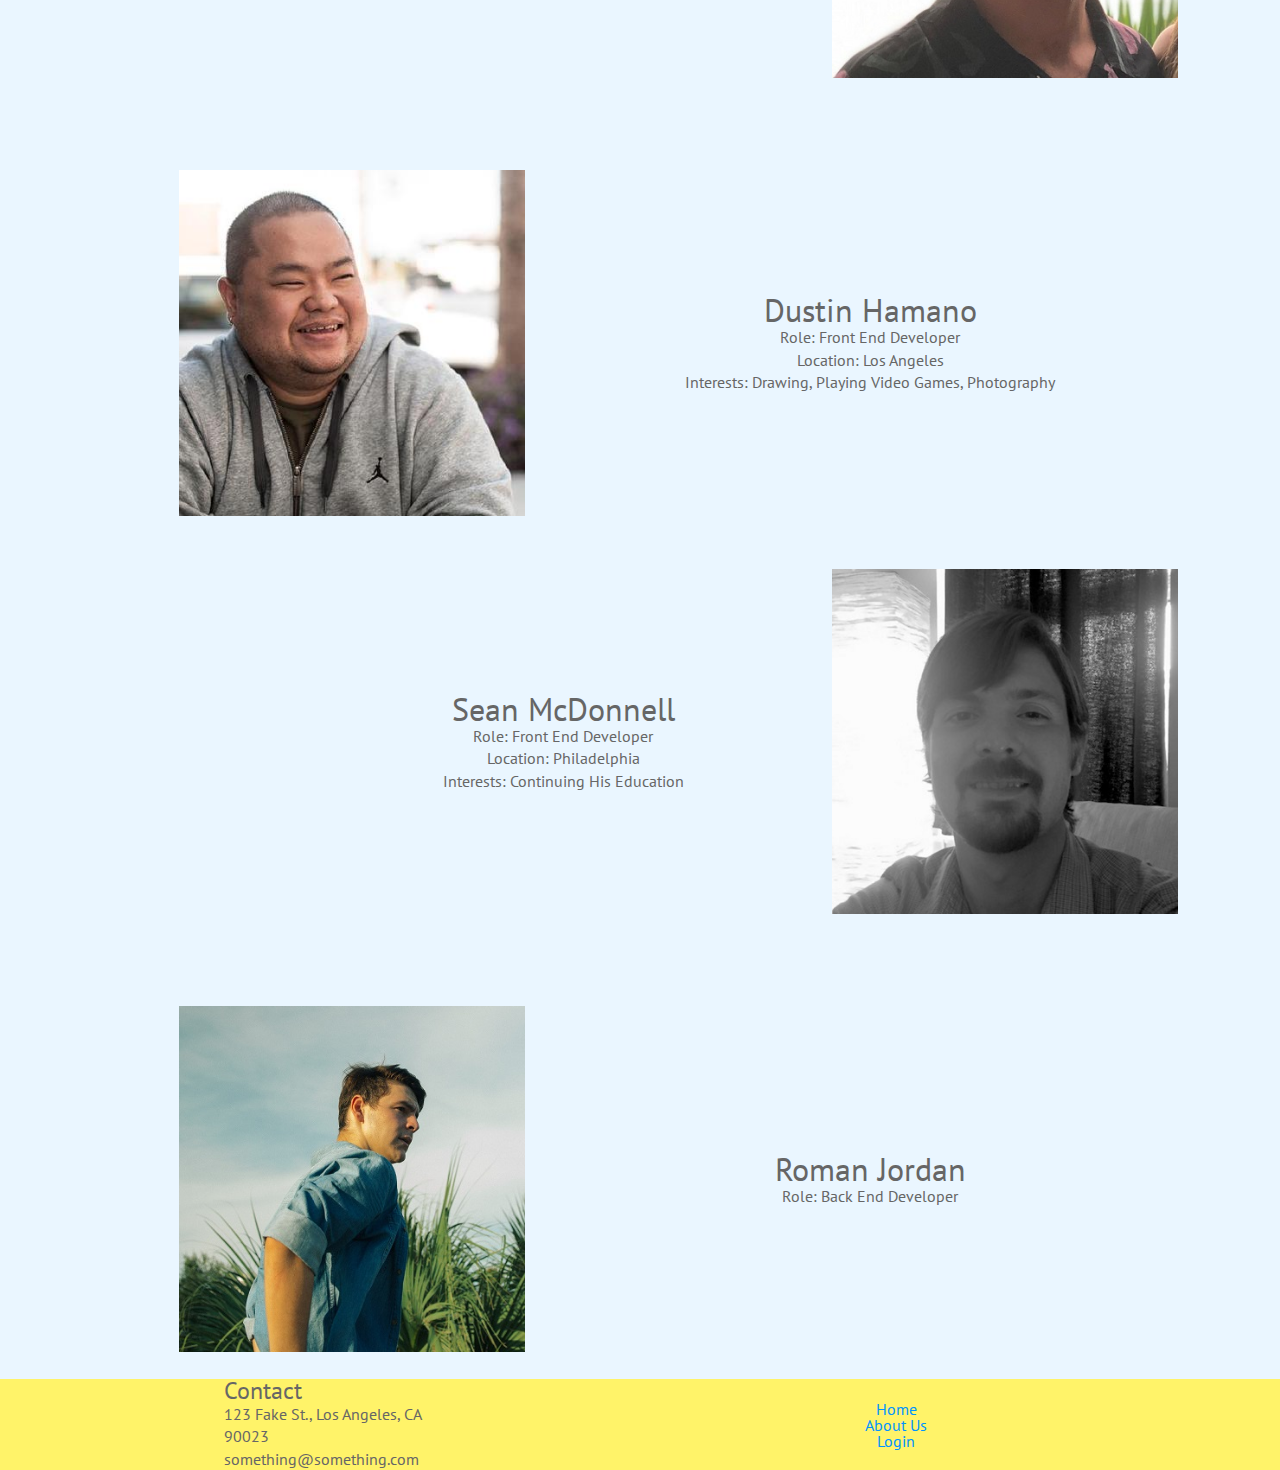
==== commit 9afc33ab: "made a few tweaks to landing page based on feedback from team mates" ====
--- a/aboutus.html
+++ b/aboutus.html
@@ -22,25 +22,13 @@
         </nav>
 
         <div class="biocontainer">
+
             <div class="bio1">
                 <div class="bio1pic">
-                    <img src = "img/jaredk.jpg">
+                    <img src = "img/nicom.jpg">
                 </div>
 
                 <div class="bio1-text">
-                    <h2>Jared Kain</h2>
-                    <p>Role: Front End Developer<br>
-                    Previous Employment: Survey Crew Chief<br>
-                    Favorite Movie: Rudy</p>
-                </div>
-            </div>
-
-            <div class="bio2">
-                <div class="bio2pic">
-                    <img src = "img/nicom.jpg">
-                </div>
-
-                <div class="bio2-text">
                     <h2>Nico Montoya</h2>
                     <p>Role: Data Science Guru<br>
                     Favorite Cause: Improving Education<br>
@@ -48,12 +36,12 @@
                 </div>
             </div>
 
-            <div class="bio1">
-                <div class="bio1pic">
+            <div class="bio2">
+                <div class="bio2pic">
                     <img src = "img/scottr.jpeg">
                 </div>
 
-                <div class="bio1-text">
+                <div class="bio2-text">
                     <h2>Scott Renz</h2>
                     <p>Role: Front End Developer<br>
                     Previous Employment: Computer Programmer for Clinical Trial Data<br>
@@ -61,12 +49,12 @@
                 </div>
             </div>
 
-            <div class="bio2">
-                <div class="bio2pic">
+            <div class="bio1">
+                <div class="bio1pic">
                     <img src = "img/andrewg.jpg">
                 </div>
 
-                <div class="bio2-text">
+                <div class="bio1-text">
                     <h2>Andrew Goenner</h2>
                     <p>Role: Web UI Developer<br>
                     Previous Employment: Stay-at-Home Dad<br>
@@ -74,12 +62,12 @@
                 </div>
             </div>
 
-            <div class="bio1">
-                <div class="bio1pic">
+            <div class="bio2">
+                <div class="bio2pic">
                     <img src = "img/jtkernan.jpg">
                 </div>
 
-                <div class="bio1-text">
+                <div class="bio2-text">
                     <h2>JT Kernan</h2>
                     <p>Role: Data Engineer<br>
                     Favorite Locations: Ocean and Mountains<br>
@@ -87,12 +75,12 @@
                 </div>
             </div>
 
-            <div class="bio2">
-                <div class="bio2pic">
+            <div class="bio1">
+                <div class="bio1pic">
                     <img src = "img/dhamano.jpg">
                 </div>
 
-                <div class="bio2-text">
+                <div class="bio1-text">
                     <h2>Dustin Hamano</h2>
                     <p>Role: Front End Developer<br>
                     Location: Los Angeles<br>
@@ -100,12 +88,12 @@
                 </div>
             </div>
 
-            <div class="bio1">
-                <div class="bio1pic">
+            <div class="bio2">
+                <div class="bio2pic">
                     <img src = "img/seanm.jpeg">
                 </div>
 
-                <div class="bio1-text">
+                <div class="bio2-text">
                     <h2>Sean McDonnell</h2>
                     <p>Role: Front End Developer<br>
                     Location: Philadelphia<br>
@@ -113,14 +101,14 @@
                 </div>
             </div>
 
-            <div class="bio2">
-                <div class="bio2pic">
+            <div class="bio1">
+                <div class="bio1pic">
                     <img src = "img/protemp.jpg">
                 </div>
 
-                <div class="bio2-text">
+                <div class="bio1-text">
                     <h2>Roman Jordan</h2>
-                    <p>Lorem ipsum, dolor sit amet consectetur adipisicing elit. Voluptates nulla perspiciatis voluptatum eveniet harum, inventore alias eligendi esse dolorem assumenda! Ullam officiis atque voluptatibus perspiciatis quas quis dignissimos aliquam placeat.</p>
+                    <p>Role: Back End Developer<br></p>
                 </div>
             </div>
         </div>
--- a/css/index.css
+++ b/css/index.css
@@ -285,6 +285,7 @@
 .bancontainer .container p {
   margin: 0 0 2% 0;
   color: white;
+  text-shadow: 2px 2px black;
   align-self: center;
   text-align: center;
 }
@@ -362,7 +363,7 @@
 .bottom-content .image {
   width: 45%;
   height: 10%;
-  margin: 0 0 0 5%;
+  margin: 0 0 5% 5%;
 }
 @media (max-width: 800px) {
   .bottom-content .image {
@@ -670,10 +671,12 @@
   }
 }
 footer .contact a {
+  color: #666666;
   font-size: 1.6rem;
 }
 footer .footernav {
   display: flex;
+  flex-direction: column;
   justify-content: space-between;
   align-self: center;
   width: 25%;
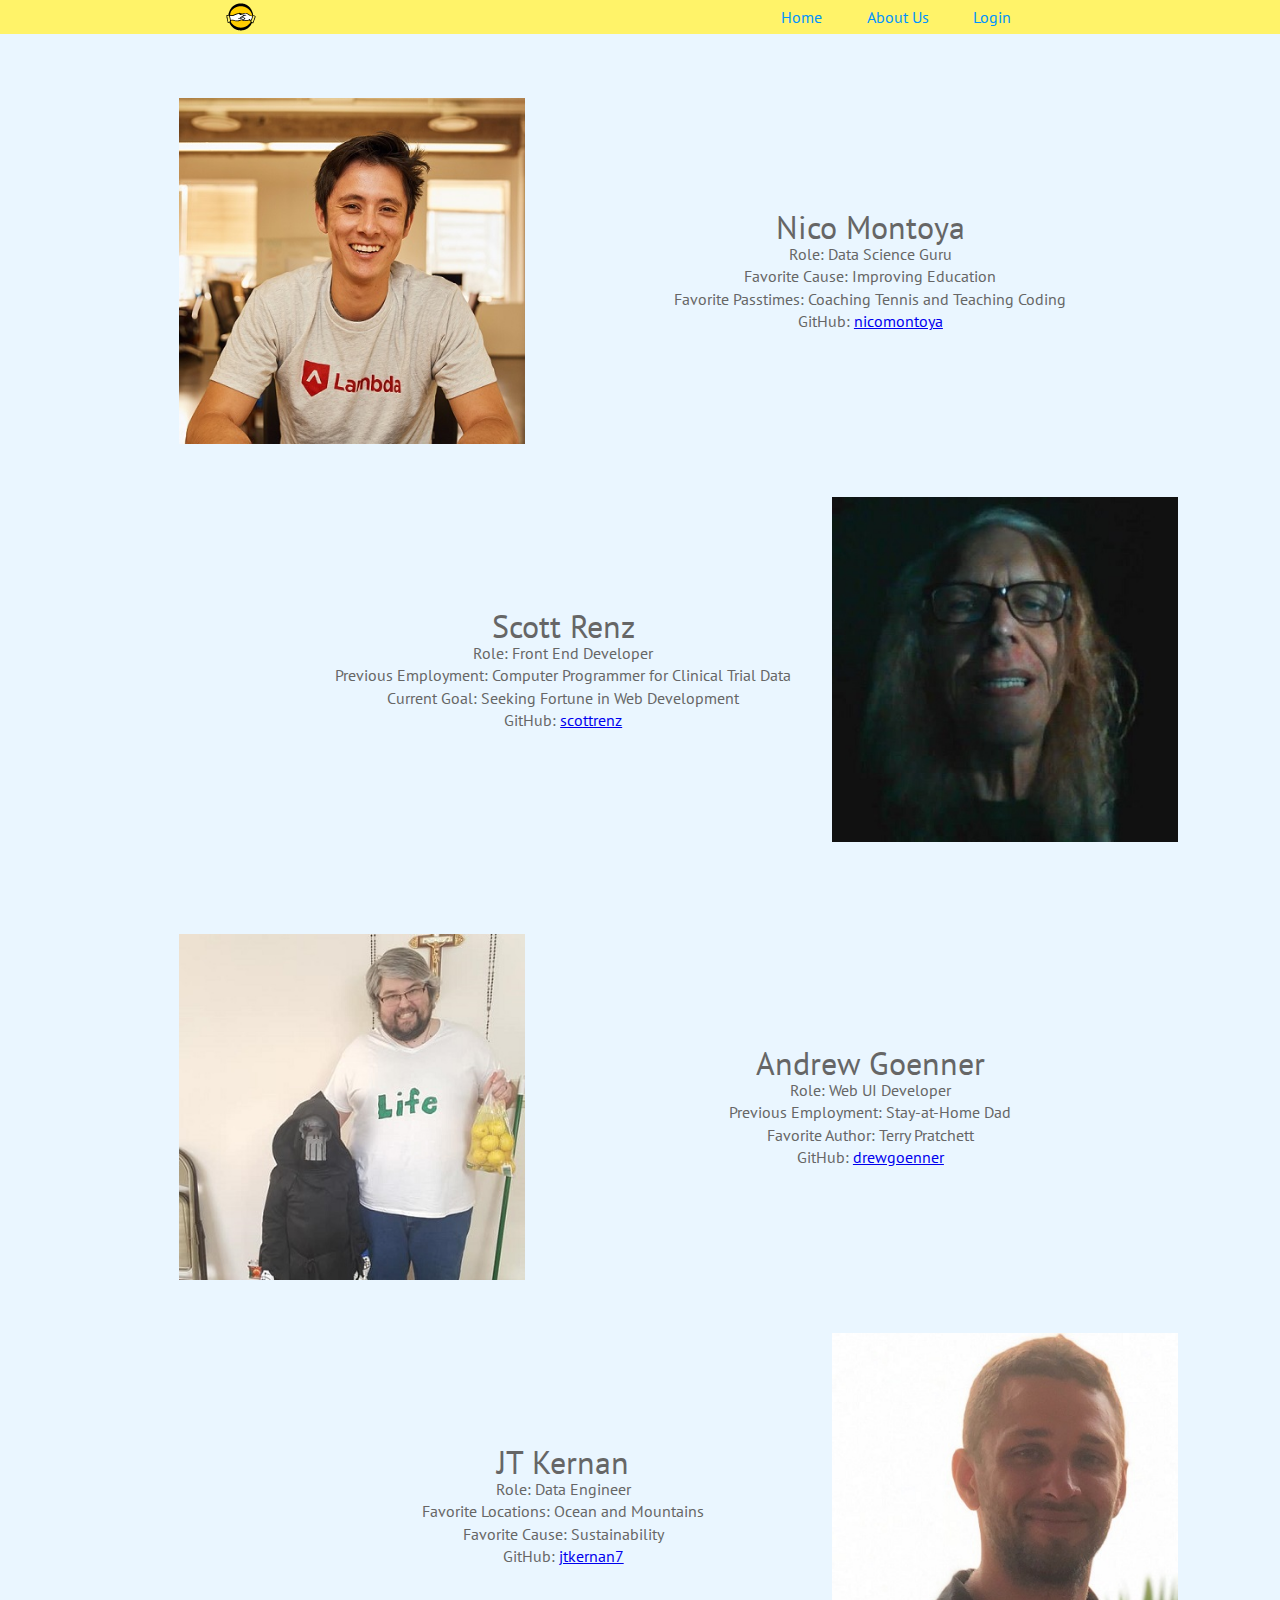
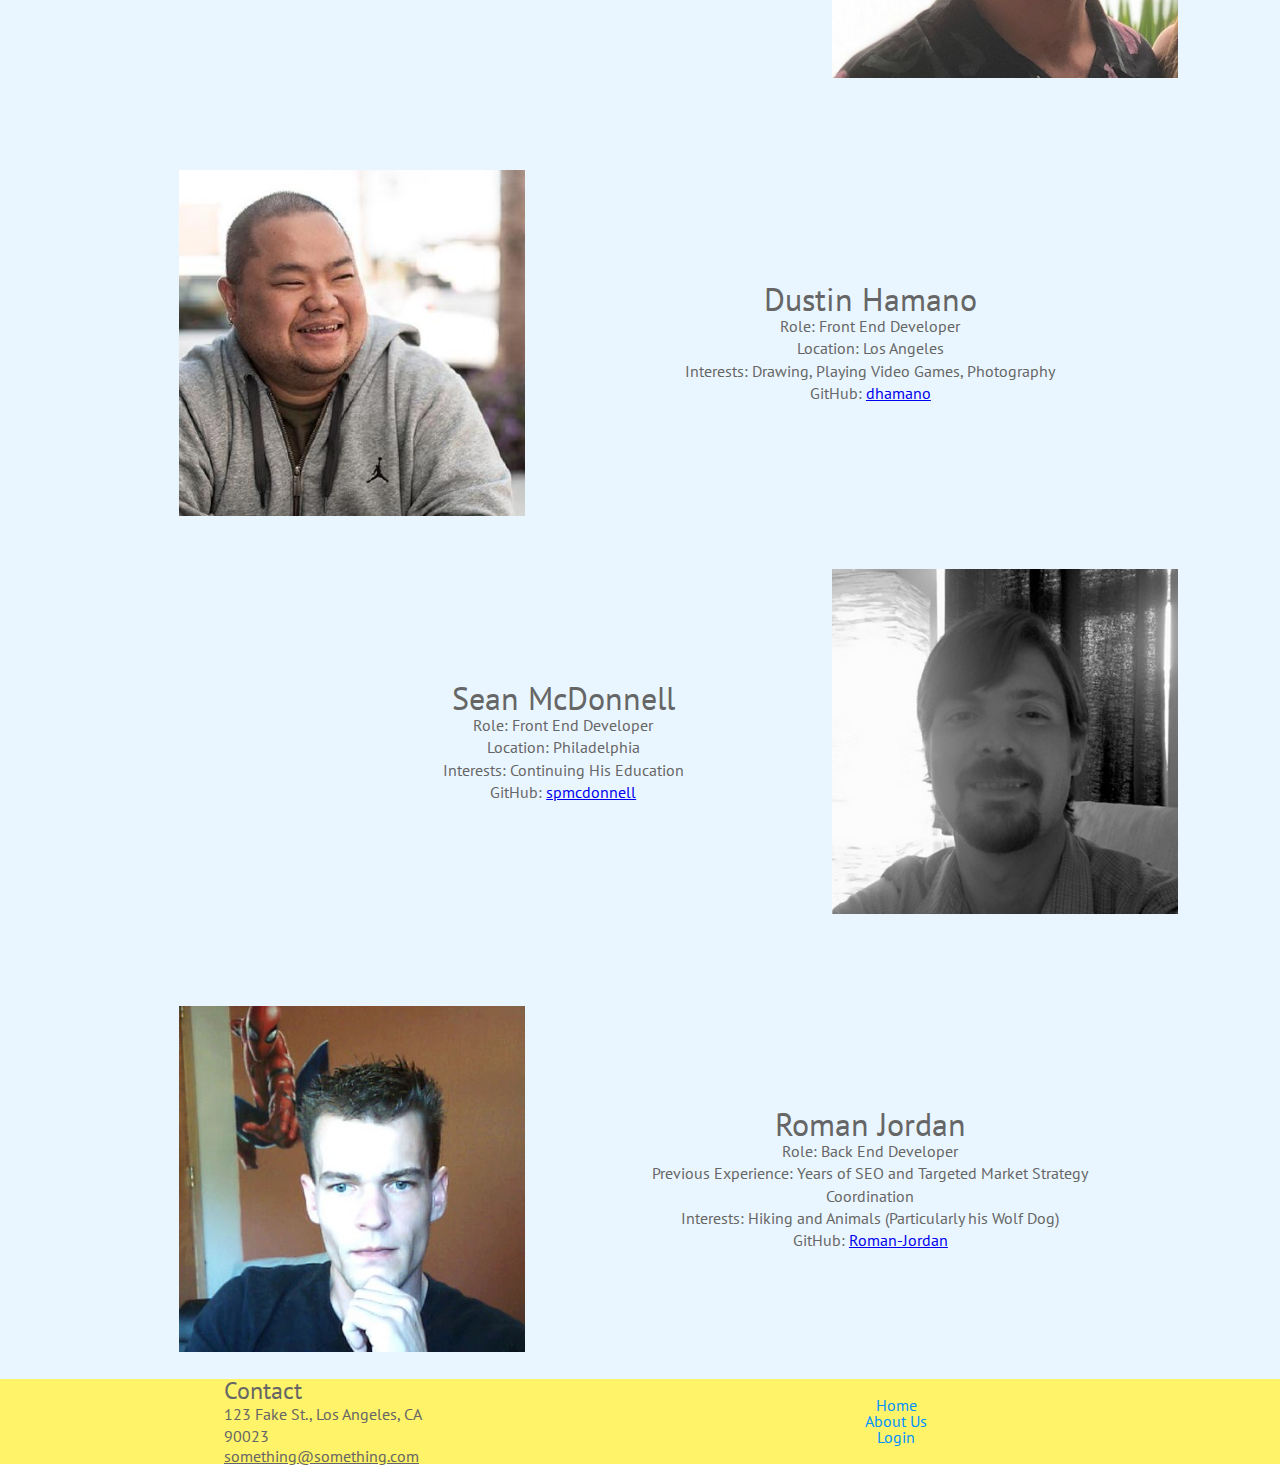
==== commit 772c7181: "updated about us page with last team member and fixed email link at footer" ====
--- a/aboutus.html
+++ b/aboutus.html
@@ -32,7 +32,8 @@
                     <h2>Nico Montoya</h2>
                     <p>Role: Data Science Guru<br>
                     Favorite Cause: Improving Education<br>
-                    Favorite Passtimes: Coaching Tennis and Teaching Coding</p>
+                    Favorite Passtimes: Coaching Tennis and Teaching Coding<br>
+                    GitHub: <a href="https://github.com/NicoMontoya">nicomontoya</a></p>
                 </div>
             </div>
 
@@ -45,7 +46,8 @@
                     <h2>Scott Renz</h2>
                     <p>Role: Front End Developer<br>
                     Previous Employment: Computer Programmer for Clinical Trial Data<br>
-                    Current Goal: Seeking Fortune in Web Development</p>
+                    Current Goal: Seeking Fortune in Web Development<br>
+                    GitHub: <a href="https://github.com/scottrenz">scottrenz</a></p>
                 </div>
             </div>
 
@@ -58,7 +60,8 @@
                     <h2>Andrew Goenner</h2>
                     <p>Role: Web UI Developer<br>
                     Previous Employment: Stay-at-Home Dad<br>
-                    Favorite Author: Terry Pratchett</p>
+                    Favorite Author: Terry Pratchett<br>
+                    GitHub: <a href= "https://github.com/drewgoenner">drewgoenner</a></p>
                 </div>
             </div>
 
@@ -71,7 +74,8 @@
                     <h2>JT Kernan</h2>
                     <p>Role: Data Engineer<br>
                     Favorite Locations: Ocean and Mountains<br>
-                    Favorite Cause: Sustainability</p>
+                    Favorite Cause: Sustainability<br>
+                    GitHub: <a href ="https://github.com/jtkernan7">jtkernan7</a></p>
                 </div>
             </div>
 
@@ -84,7 +88,8 @@
                     <h2>Dustin Hamano</h2>
                     <p>Role: Front End Developer<br>
                     Location: Los Angeles<br>
-                    Interests: Drawing, Playing Video Games, Photography</p>
+                    Interests: Drawing, Playing Video Games, Photography<br>
+                    GitHub: <a href="https://github.com/dhamano">dhamano</a></p>
                 </div>
             </div>
 
@@ -97,18 +102,22 @@
                     <h2>Sean McDonnell</h2>
                     <p>Role: Front End Developer<br>
                     Location: Philadelphia<br>
-                Interests: Continuing His Education</p>
+                    Interests: Continuing His Education<br>
+                    GitHub: <a href="https://github.com/spmcdonnell">spmcdonnell</a></p>
                 </div>
             </div>
 
             <div class="bio1">
                 <div class="bio1pic">
-                    <img src = "img/protemp.jpg">
+                    <img src = "img/romanj.jpg">
                 </div>
 
                 <div class="bio1-text">
                     <h2>Roman Jordan</h2>
-                    <p>Role: Back End Developer<br></p>
+                    <p>Role: Back End Developer<br>
+                    Previous Experience: Years of SEO and Targeted Market Strategy Coordination<br>
+                    Interests: Hiking and Animals (Particularly his Wolf Dog)<br>
+                    GitHub: <a href="https://github.com/Roman-Jordan">Roman-Jordan</a></p>
                 </div>
             </div>
         </div>
@@ -117,8 +126,8 @@
             <div class="contact">
                 <h3>Contact</h3>
                 <p>123 Fake St., Los Angeles, CA<br>
-                90023<br>
-                something@something.com</p>
+                90023<br></p>
+                <a href = "mailto:something@something.com">something@something.com</a>
             </div>
 
             <div class="footernav">
--- a/css/index.css
+++ b/css/index.css
@@ -197,7 +197,7 @@
 }
 nav .navcontainer {
   display: flex;
-  justify-content: space-between;
+  justify-content: space-evenly;
   align-self: center;
   width: 25%;
 }
@@ -310,7 +310,7 @@
   height: 45px;
   font-size: 1.8rem;
   background: #ff7600;
-  color: #FFCE00;
+  color: white;
   border: none;
 }
 @media (max-width: 800px) {
@@ -327,7 +327,7 @@
 }
 .bancontainer .container .cta-button button:hover {
   background: #FFCE00;
-  color: #ff7600;
+  color: white;
 }
 .bottom-content {
   padding: 5% 0 0 0;
@@ -396,6 +396,7 @@
 @media (max-width: 800px) {
   .bottom-content .bottom-text {
     width: 100%;
+    margin: 0 0 0 5%;
   }
 }
 @media (max-width: 500px) {
@@ -673,6 +674,9 @@
 footer .contact a {
   color: #666666;
   font-size: 1.6rem;
+}
+footer .contact a:hover {
+  color: #0093ff;
 }
 footer .footernav {
   display: flex;
